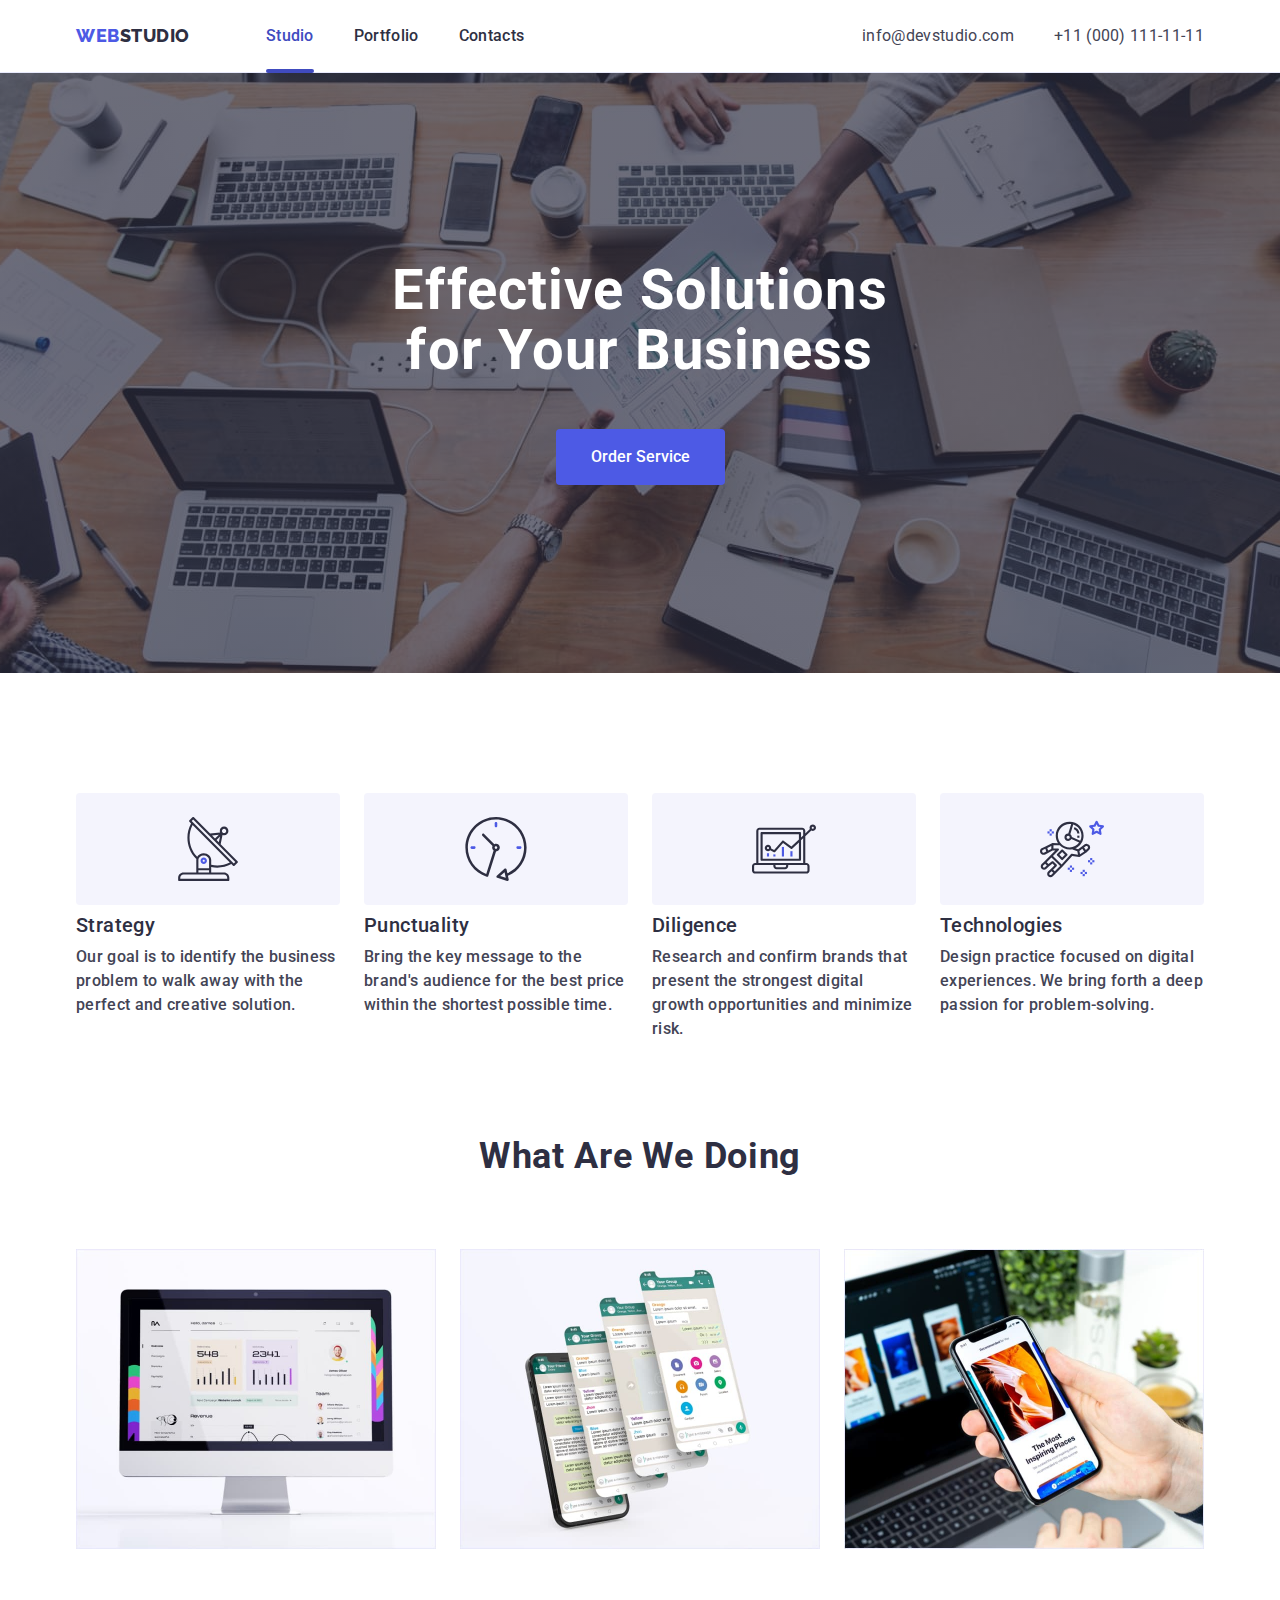
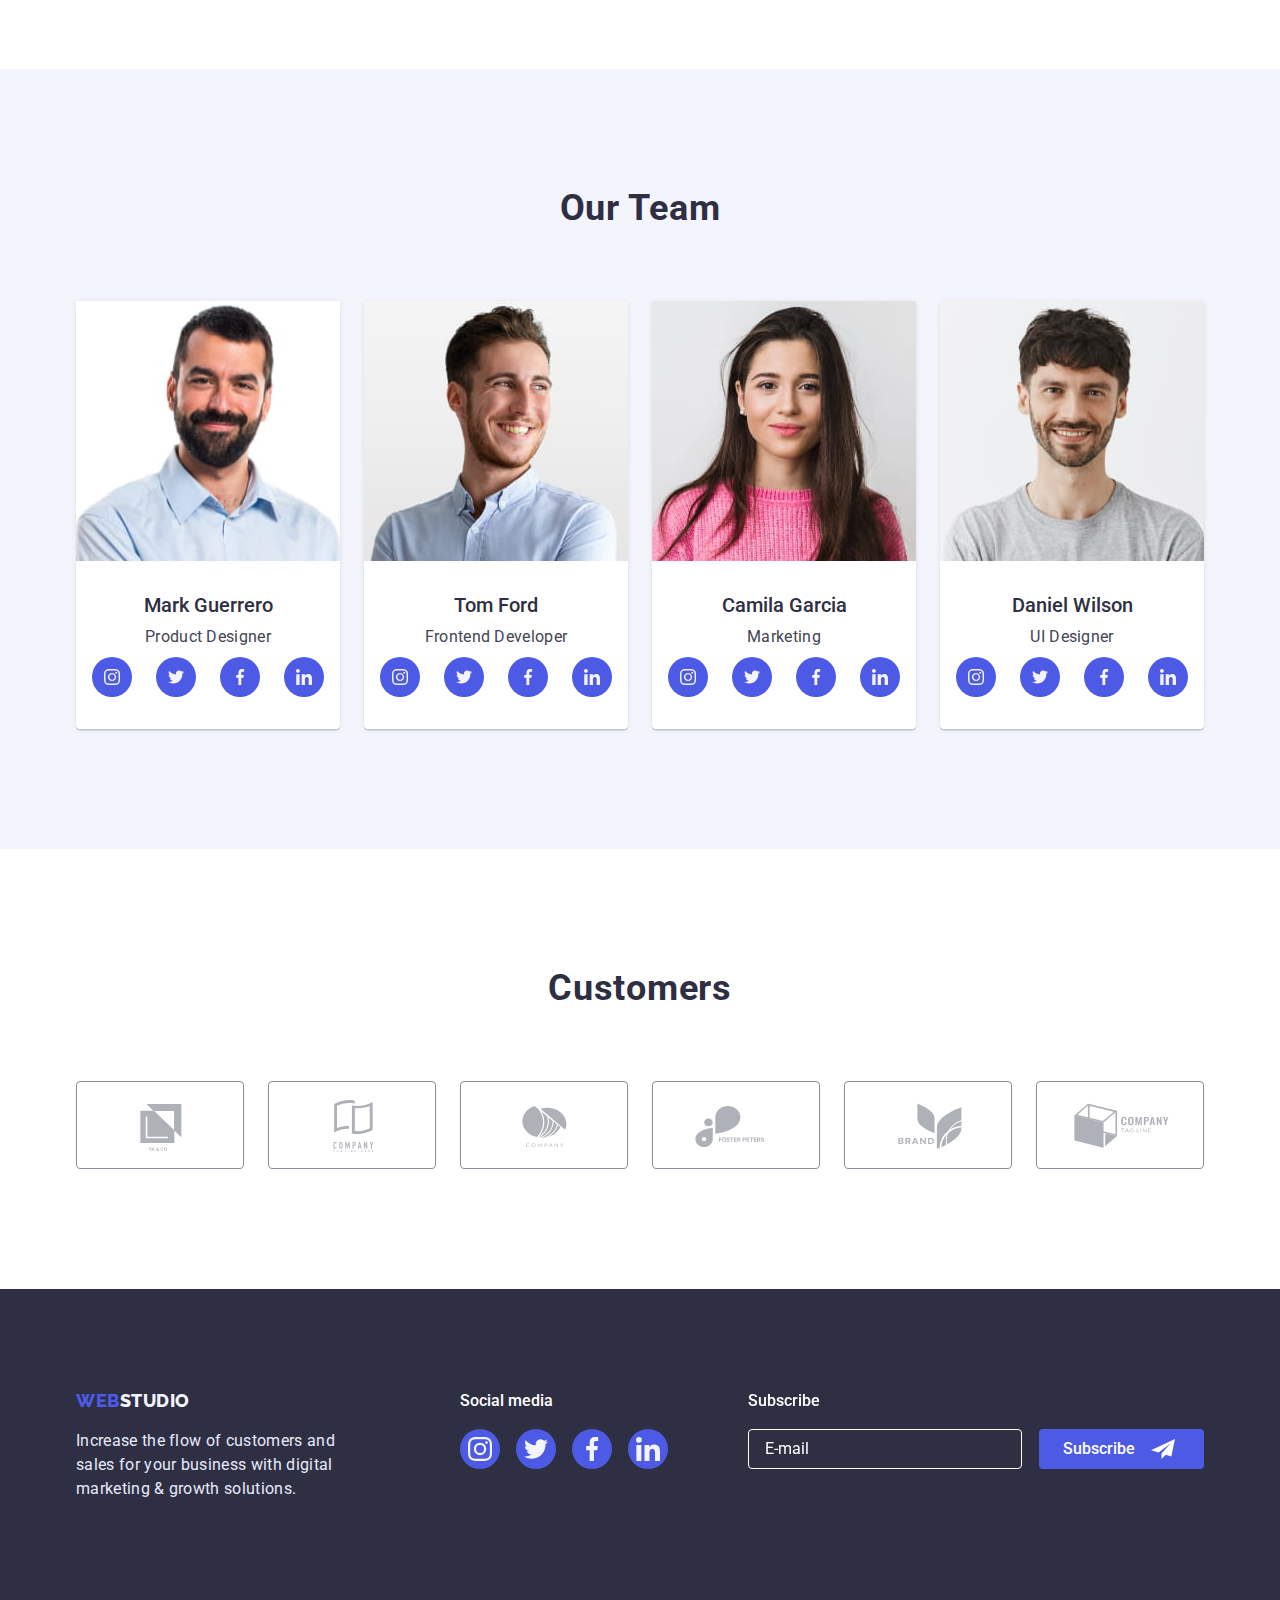
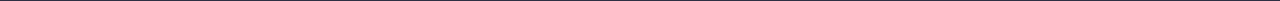
==== index.html @ 3ae05f01 "update css" ====
<!DOCTYPE html>
<html lang="en">

<head>
  <meta charset="UTF-8" />
  <meta http-equiv="X-UA-Compatible" content="IE=edge" />
  <meta name="viewport" content="width=device-width, initial-scale=1.0" />
  <link rel="preconnect" href="https://fonts.googleapis.com" />
  <link rel="preconnect" href="https://fonts.gstatic.com" crossorigin />
  <link href="https://fonts.googleapis.com/css2?family=Raleway:wght@800&family=Roboto:wght@400;500;700&display=swap"
    rel="stylesheet" />
  <link rel="stylesheet" href="https://cdn.jsdelivr.net/npm/modern-normalize@1.1.0/modern-normalize.css" />
  <link rel="stylesheet" href="./css/styles.css" />
  <link rel="stylesheet" href="./css/mobile.css" />
  <link rel="stylesheet" href="./css/./tablet.css" />
  <link rel="stylesheet" href="./css/desctop.css" />
  
  
  <title>WebStudio</title>
</head>

<body>
  <!--HEADER-->
  <header class="header">
    <div class="container header-container">
      <nav class="site-nav">
        <a href="./index.html" class="logo"><span class="logo-firstcolor">Web</span>Studio</a>

        <ul class="nav-list list nav-tablet">
          <li class="nav-item header-item">
            <a class="menu-link link link-studio" href="./index.html"
              >Studio</a
            >
          </li>
          <li class="nav-item header-item">
            <a class="menu-link link page" href="./portfolio.html"
              >Portfolio</a
            >
          </li>
          <li class="nav-item header-item">
            <a class="menu-link link" href="">Contacts</a>
          </li>
        </ul>

        <button data-mobile-menu-open type="button" class="menu-open-btn">
          <svg width="32px" height="22px">
            <use href="./images/icons.svg#icon-menu-hamburger"></use>
          </svg>
        </button>
      </nav>
      <address class="site-address">
        <ul class="address-list list">
          <li class="header-item address-item">
            <a class="adress-link" href="mailto:info@devstudio.com"
              >info@devstudio.com</a
            >
          </li>
          <li class="header-item address-item">
            <a class="adress-link" href="tel:+110001111111"
              >+11 (000) 111-11-11</a
            >
          </li>
        </ul>
      </address>
        <div class=" backdrop is-hidden" data-mobile-menu>
          <div class="mobile-menu">
            <button data-mobile-menu-close type="button" class="menu-close-btn">
              <svg class="modal-close-btn" width="8" height="8">
                <use href="./images/icons.svg#icon-close-black"></use>
              </svg>
            </button>
  
            <nav>
              <ul class="nav-list list">
                <li class="nav-item header-item">
                  <a class="menu-link link-studio" href="./index.html">Studio</a>
                </li>
                <li class="nav-item header-item">
                  <a class="menu-link page" href="./portfolio.html">Portfolio</a>
                </li>
                <li class="nav-item header-item">
                  <a class="menu-link link-contacts" href="">Contacts</a>
                </li>
              </ul>
            </nav>
            <div>
              <ul class="address-list list">
                <li class="header-item phone-item">
                  <a class="adress-link menu-phone" href="tel:+110001111111">+11 (000) 111-11-11</a>
                </li>
                <li class="header-item email-item">
                  <a class="adress-link menu-email" href="mailto:info@devstudio.com">info@devstudio.com</a>
                </li>
              </ul>
  
              <ul class="social-list-menu list">
                <li class="social-item item">
                  <a href="#" class="social-list-item-link-menu">
                    <svg class="social-list-icon" width="24" height="24">
                      <use href="./images/sprite.svg#icon-instagram"></use>
                    </svg>
                  </a>
                </li>
  
                <li class="social-item item">
                  <a href="#" class="social-list-item-link-menu">
                    <svg class="social-list-icon" width="24" height="24">
                      <use href="./images/sprite.svg#icon-twitter"></use>
                    </svg>
                  </a>
                </li>
  
                <li class="social-item item">
                  <a href="#" class="social-list-item-link-menu">
                    <svg class="social-list-icon" width="24" height="24">
                      <use href="./images/sprite.svg#icon-facebook"></use>
                    </svg>
                  </a>
                </li>
  
                <li class="social-item item">
                  <a href="#" class="social-list-item-link-menu">
                    <svg class="social-list-icon" width="24" height="24">
                      <use href="./images/sprite.svg#icon-linkedin"></use>
                    </svg>
                  </a>
                </li>
              </ul>
          </div>
          
          </div>


        </div>
      </div>
    </div>
  </header>
  <!--HEADER-->

  <!--HERO-->
  <main>
    <section class="hero">
      <div class="container">
        <h1 class="hero-primary-heading">
          Effective Solutions for Your Business
        </h1>
        <button data-modal-open type="button" class="btn">
          Order Service
        </button>
      </div>
    </section>

    <section class="features">
      <div class="container">
        <h2 class="visually-hidden">Features</h2>
        <ul class="features-list list">
          <li class="hero-item features-item icon-antenna">
            <h3 class="features-heading">Strategy</h3>
            <p class="features-text">
              Our goal is to identify the business problem to walk away with
              the perfect and creative solution.
            </p>
          </li>
          <li class="hero-item features-item icon-clock">
            <h3 class="features-heading">Punctuality</h3>
            <p class="features-text">
              Bring the key message to the brand's audience for the best price
              within the shortest possible time.
            </p>
          </li>
          <li class="hero-item features-item icon-diagram">
            <h3 class="features-heading">Diligence</h3>
            <p class="features-text">
              Research and confirm brands that present the strongest digital
              growth opportunities and minimize risk.
            </p>
          </li>
          <li class="hero-item features-item icon-astronaut">
            <h3 class="features-heading">Technologies</h3>
            <p class="features-text">
              Design practice focused on digital experiences. We bring forth a
              deep passion for problem-solving.
            </p>
          </li>
        </ul>
      </div>
    </section>

    <section class="doing">
      <div class="container">
        <h2 class="hero-secondary-heading">What are we doing</h2>
        <ul class="doing-pictures list">

          <li class="hero-item">
            <img srcset="./images/ 360w, ./images/Monitor@2x-720w.jpg 720w" 
            sizes="(min-width:1200px) 720w, 100vw"
            src="./images/monitor-with-graphs.jpg" alt="picture with site on monitor"/>
          </li>

          <li class="hero-item">
            <img srcset="./images/phones.jpg 360w, ./images/phones@2x-720w.jpg 720w" 
            src="./images/phones.jpg" alt="mobile applications"
            sizes="(min-width:1200px) 720w, 100vw"/>
            
          </li>

          <li class="hero-item">
            <img srcset="./images/phone-on-hands.jpg 360w, ./images/phone-on-hands@2x-720w.jpg 720w"
            src="./images/phone-on-hands.jpg" alt="multidevice applications"
            sizes="(min-width:1200px) 720w, 100vw"/>
          </li>

        </ul>
      </div>
    </section>

    <section class="section-team">
      <div class="container">
        <h2 class="hero-secondary-heading">Our Team</h2>
        <ul class="team-list list">
          <li class="hero-item team-item">

            <picture>
              <source 
              srcset="./images/Mark-Guerrero.jpg 1x, ./images/Mark@2x.jpg 2x"
              media="(max-width: 767px)">

              <source 
              srcset="./images/Mark-Guerrero.jpg 1x, ./images/Mark@2x.jpg 2x"
              media="(max-width: 1199px)">

              <source 
              srcset="./images/Mark-Guerrero.jpg 1x, ./images/Mark@2x.jpg 2x"
              media="(min-width: 1200px)">

              <img src="./images/Mark-Guerrero.jpg" alt="photo of product Designer Mark-Guerrero"/>

            </picture>
            
            <div class="team">
              <h3 class="hero-item-heading">Mark Guerrero</h3>
              <p class="hero-item-content">Product Designer</p>
              <ul class="team-social-list list">
                <li class="team-social-item item">
                  <a href="" class="team-social-link link">
                    <svg class="team-social-icon" width="16px" height="16px">
                      <use href="./images/sprite.svg#icon-instagram"></use>
                    </svg>
                  </a>
                </li>
                <li class="team-social-item item">
                  <a href="" class="team-social-link link">
                    <svg class="team-social-icon" width="16px" height="16px">
                      <use href="./images/sprite.svg#icon-twitter"></use>
                    </svg>
                  </a>
                </li>
                <li class="team-social-item item">
                  <a href="" class="team-social-link link">
                    <svg class="team-social-icon" width="16px" height="16px">
                      <use href="./images/sprite.svg#icon-facebook"></use>
                    </svg>
                  </a>
                </li>
                <li class="team-social-item item">
                  <a href="" class="team-social-link link">
                    <svg class="team-social-icon" width="16px" height="16px">
                      <use href="./images/sprite.svg#icon-linkedin"></use>
                    </svg>
                  </a>
                </li>
              </ul>
            </div>
          </li>
          <li class="hero-item team-item">

            <picture>
              <source
              srcset="./images/Tom-Ford.jpg 1x, ./images/Tom@2x.jpg 2x" 
              media="(max-width: 767px)">

              <source
              srcset="./images/Tom-Ford.jpg 1x, ./images/Tom@2x.jpg 2x" 
              media="(max-width: 1199px)">

              <source
              srcset="./images/Tom-Ford.jpg 1x, ./images/Tom@2x.jpg 2x" 
              media="(min-width: 1200px)">

              <img src="./images/Tom-Ford.jpg" alt="photo of frontend developer Tom Ford"/>
            </picture>


            <div class="team">
              <h3 class="hero-item-heading">Tom Ford</h3>
              <p class="hero-item-content">Frontend Developer</p>
              <ul class="team-social-list list">
                <li class="team-social-item item">
                  <a href="" class="team-social-link link">
                    <svg class="team-social-icon" width="16px" height="16px">
                      <use href="./images/sprite.svg#icon-instagram"></use>
                    </svg>
                  </a>
                </li>
                <li class="team-social-item item">
                  <a href="" class="team-social-link link">
                    <svg class="team-social-icon" width="16px" height="16px">
                      <use href="./images/sprite.svg#icon-twitter"></use>
                    </svg>
                  </a>
                </li>
                <li class="team-social-item item">
                  <a href="" class="team-social-link link">
                    <svg class="team-social-icon" width="16px" height="16px">
                      <use href="./images/sprite.svg#icon-facebook"></use>
                    </svg>
                  </a>
                </li>
                <li class="team-social-item item">
                  <a href="" class="team-social-link link">
                    <svg class="team-social-icon" width="16px" height="16px">
                      <use href="./images/sprite.svg#icon-linkedin"></use>
                    </svg>
                  </a>
                </li>
              </ul>
            </div>
          </li>
          <li class="hero-item team-item">
            <picture>
              <source 
              srcset="./images/Camila-Garcia.jpg 1x, ./images/Camila@2x.jpg 2x"
              media="(max-width: 767px)">

              <source 
              srcset="./images/Camila-Garcia.jpg 1x, ./images/Camila@2x.jpg 2x"
              media="(max-width: 1199px)">

              <source 
              srcset="./images/Camila-Garcia.jpg 1x, ./images/Camila@2x.jpg 2x"
              media="(min-width: 1200px)">

              <img src="./images/Camila-Garcia.jpg" alt="photo of merketologist Camila Garcia"/>
            </picture>
            
            <div class="team">
              <h3 class="hero-item-heading">Camila Garcia</h3>
              <p class="hero-item-content">Marketing</p>
              <ul class="team-social-list list">
                <li class="team-social-item item">
                  <a href="" class="team-social-link link">
                    <svg class="team-social-icon" width="16px" height="16px">
                      <use href="./images/sprite.svg#icon-instagram"></use>
                    </svg>
                  </a>
                </li>
                <li class="team-social-item item">
                  <a href="" class="team-social-link link">
                    <svg class="team-social-icon" width="16px" height="16px">
                      <use href="./images/sprite.svg#icon-twitter"></use>
                    </svg>
                  </a>
                </li>
                <li class="team-social-item item">
                  <a href="" class="team-social-link link">
                    <svg class="team-social-icon" width="16px" height="16px">
                      <use href="./images/sprite.svg#icon-facebook"></use>
                    </svg>
                  </a>
                </li>
                <li class="team-social-item item">
                  <a href="" class="team-social-link link">
                    <svg class="team-social-icon" width="16px" height="16px">
                      <use href="./images/sprite.svg#icon-linkedin"></use>
                    </svg>
                  </a>
                </li>
              </ul>
            </div>
          </li>
          <li class="hero-item team-item">
            <picture>
              <source
              srcset="./images/Daniel-Wilson.jpg 1x, ./images/Daniel@2x.jpg 2x"
              media="(max-width: 767px)">

              <source
              srcset="./images/Daniel-Wilson.jpg 1x, ./images/Daniel@2x.jpg 2x"
              media="(max-width: 1199px)">

              <source
              srcset="./images/Daniel-Wilson.jpg 1x, ./images/Daniel@2x.jpg 2x"
              media="(min-width: 1200px)">

              <img src="./images/Daniel-Wilson.jpg" alt="photo of UI designer"/>
            </picture>
            
            <div class="team">
              <h3 class="hero-item-heading">Daniel Wilson</h3>
              <p class="hero-item-content">UI Designer</p>
              <ul class="team-social-list list">
                <li class="team-social-item item">
                  <a href="" class="team-social-link link">
                    <svg class="team-social-icon" width="16px" height="16px">
                      <use href="./images/sprite.svg#icon-instagram"></use>
                    </svg>
                  </a>
                </li>
                <li class="team-social-item item">
                  <a href="" class="team-social-link link">
                    <svg class="team-social-icon" width="16px" height="16px">
                      <use href="./images/sprite.svg#icon-twitter"></use>
                    </svg>
                  </a>
                </li>
                <li class="team-social-item item">
                  <a href="" class="team-social-link link">
                    <svg class="team-social-icon" width="16px" height="16px">
                      <use href="./images/sprite.svg#icon-facebook"></use>
                    </svg>
                  </a>
                </li>
                <li class="team-social-item item">
                  <a href="" class="team-social-link link">
                    <svg class="team-social-icon" width="16px" height="16px">
                      <use href="./images/sprite.svg#icon-linkedin"></use>
                    </svg>
                  </a>
                </li>
              </ul>
            </div>
          </li>
        </ul>
      </div>
    </section>
  </main>

  <section class="customers">
    <div class="container">
      <h2 class="hero-secondary-heading customers-heading">Customers</h2>
      <ul class="customers-list list">
        <li class="company-logo company-logo-item">
          <a href="#" class="company-logo-link item-link-company-one">
            <svg class="logo-icon" width="104px" height="56px">
              <use href="./images/sprite.svg#icon-Logo-one"></use>
            </svg>
          </a>
        </li>

        <li class="company-logo company-logo-item">
          <a href="#" class="company-logo-link item-link-company-two">
            <svg class="logo-icon" width="104px" height="56px">
              <use href="./images/sprite.svg#icon-Logo-two"></use>
            </svg>
          </a>
        </li>

        <li class="company-logo company-logo-item">
          <a href="#" class="company-logo-link item-link-company-three">
            <svg class="logo-icon" width="104px" height="56px">
              <use href="./images/sprite.svg#icon-Logo-three"></use>
            </svg>
          </a>
        </li>

        <li class="company-logo company-logo-item">
          <a href="#" class="company-logo-link item-link-company-four">
            <svg class="logo-icon" width="104px" height="56px">
              <use href="./images/sprite.svg#icon-Logo-four"></use>
            </svg>
          </a>
        </li>

        <li class="company-logo company-logo-item">
          <a href="#" class="company-logo-link item-link-company-five">
            <svg class="logo-icon" width="104px" height="56px">
              <use href="./images/sprite.svg#icon-Logo-five"></use>
            </svg>
          </a>
        </li>

        <li class="company-logo company-logo-item">
          <a href="#" class="company-logo-link item-link-company-six">
            <svg class="logo-icon" width="104px" height="56px">
              <use href="./images/sprite.svg#icon-Logo-six"></use>
            </svg>
          </a>
        </li>
      </ul>
    </div>
  </section>
  <!--HERO-->

  <!--FOOER-->
  <footer class="footer">
    
      <div class="container">
        <div class="footer-blocks">
          <div class="block-logo desctop">
            <a href="./index.html" class="logo-footer"><span class="logo-firstcolor">Web</span>Studio</a>
            <p class="footer-text">
              Increase the flow of customers and sales for your business with
              digital marketing & growth solutions.
            </p>
          </div>
    
          <div class="block-social desctop">
            <h3 class="social-media-heading">Social media</h3>
            <ul class="social-list list">
              <li class="social-item item">
                <a href="#" class="social-list-item-link item-link-instagram">
                  <svg class="social-list-icon" width="24" height="24">
                    <use href="./images/sprite.svg#icon-instagram"></use>
                  </svg>
                </a>
              </li>
    
              <li class="social-item item">
                <a href="#" class="social-list-item-link item-link-twitter">
                  <svg class="social-list-icon" width="24" height="24">
                    <use href="./images/sprite.svg#icon-twitter"></use>
                  </svg>
                </a>
              </li>
    
              <li class="social-item item">
                <a href="#" class="social-list-item-link item-link-facebook">
                  <svg class="social-list-icon" width="24" height="24">
                    <use href="./images/sprite.svg#icon-facebook"></use>
                  </svg>
                </a>
              </li>
    
              <li class="social-item item">
                <a href="#" class="social-list-item-link item-link-linkedin">
                  <svg class="social-list-icon" width="24" height="24">
                    <use href="./images/sprite.svg#icon-linkedin"></use>
                  </svg>
                </a>
              </li>
            </ul>
          </div>
          <form class="block-subscribe-form desctop">
            <div class="form-field-ftr">
              <label for="mail" class="form-label-ftr">Subscribe</label>
              <input type="email" name="mail" id="mail" placeholder="E-mail" />
            </div>
            <button type="submit" class="btn-subscribe">Subscribe</button>
          </form>
        </div>
      

        <div class="tablet">

          <div class="footer-blocks">
              <div class="block-logo">
              <a href="./index.html" class="logo-footer"><span class="logo-firstcolor">Web</span>Studio</a>
              <p class="footer-text">
                Increase the flow of customers and sales for your business with
                digital marketing & growth solutions.
              </p>
            </div>
              <div class="block-social">
              <h3 class="social-media-heading">Social media</h3>
              <ul class="social-list list">
                <li class="social-item item">
                  <a href="#" class="social-list-item-link item-link-instagram">
                    <svg class="social-list-icon" width="24" height="24">
                      <use href="./images/sprite.svg#icon-instagram"></use>
                    </svg>
                  </a>
                </li>
      
                <li class="social-item item">
                  <a href="#" class="social-list-item-link item-link-twitter">
                    <svg class="social-list-icon" width="24" height="24">
                      <use href="./images/sprite.svg#icon-twitter"></use>
                    </svg>
                  </a>
                </li>
      
                <li class="social-item item">
                  <a href="#" class="social-list-item-link item-link-facebook">
                    <svg class="social-list-icon" width="24" height="24">
                      <use href="./images/sprite.svg#icon-facebook"></use>
                    </svg>
                  </a>
                </li>
      
                <li class="social-item item">
                  <a href="#" class="social-list-item-link item-link-linkedin">
                    <svg class="social-list-icon" width="24" height="24">
                      <use href="./images/sprite.svg#icon-linkedin"></use>
                    </svg>
                  </a>
                </li>
              </ul>
            </div>
          </div>

          <form class="form-tablet">
            <div class="form-field-ftr">
              <label for="mail" class="form-label-ftr">Subscribe</label>
              <input class="input-ftr" type="email" name="mail" id="mail" placeholder="E-mail" />
            </div>
            <button type="submit" class="btn-subscribe">Subscribe</button>
          </form>

        </div>
        
      </div>
      

      

  </footer>
  <!--FOOTER-->

  <div class="backdrop is-hidden" data-modal>

    <form class="form">
      <div class="modal">
        <button data-modal-close type="button" class="close-btn">
          <svg class="modal-close-btn" width="8" height="8">
            <use href="./images/icons.svg#icon-close-black"></use>
          </svg>
        </button>
        <h3 class="modal-heading">
          Leave your contacts and we will call you back
        </h3>

        <div class="form-field-modal name">
          <label for="name">Name</label>
          <svg class="icon" width="18" height="24">
            <use href="./images/icons.svg#icon-person-black"></use>
          </svg>
          <input type="text" name="user-name" id="name" />
        </div>

        <div class="form-field-modal phone">
          <label for="tel">Phone</label>
          <svg class="icon" width="18" height="24">
            <use href="./images/icons.svg#icon-phone-black"></use>
          </svg>
          <input type="tel" name="tel" id="tel" />
        </div>

        <div class="form-field-modal">
          <label for="email">Email</label>
          <svg class="icon" width="18" height="24">
            <use href="./images/icons.svg#icon-email-black"></use>
          </svg>
          <input type="email" name="mail" id="email" />
        </div>

        <div class="form-field-modal">
          <label for="comment">Comment</label>
          <textarea name="comment" id="comment" placeholder="Text input"></textarea>
        </div>

        <div class="policy-block">
          <input class="checkbox" type="checkbox" name="policy" id="policy" />
          <label class="policy-text" for="policy">I accept the terms and conditions of the <a class="policy-link"
              href="">Privacy Policy</label>
        </div>
        <button class="btn-modal" type="submit">Send</button>

    </form>
  </div>
  </div>

  <script src="./js/modal.js"></script>
  <script src="./js/mobile-menu.js"></script>

</body>

</html>
---- css/styles.css ----
@media screen and (min-width: 0) {
  :root {
    --site-primary: #2E2F42;
    --body-text: #434455;
    --btn-primary: #4D5AE5;
    --btn-hover-active: #404BBF;
    --btn-border: #E7E9FC;
    --WHITE: #FFFFFF;
    --btn-back: #F4F4FD;
    --basic-margin: 24px;
    --icon-background: #AFB1B8;
    --icon-hover-green: #31D0AA;
    --modal-bcgd: #FCFCFC;
    --modal-labels: #8E8F99;
    --basic-transition: 250ms cubic-bezier(0.4, 0, 0.2, 1);
    --box-shadow: 0px 1px 6px rgba(46, 47, 66, 0.08), 0px 1px 1px rgba(46, 47, 66, 0.16), 0px 2px 1px rgba(46, 47, 66, 0.08);
  }

  img {
    display: block;
    max-width: 100%;
    height: auto;
  }

  body {
    font-family: "Roboto";
    font-style: normal;
    font-weight: 400;
    background-color: #FFFFFF;
    color: var(--body-text);
  }

  ul,
  li,
  h1,
  h2,
  h3,
  p {
    margin: 0;
    padding: 0;
  }

  ol,
  ul,
  li {
    list-style: none;
  }

  a {
    text-decoration: none;
  }

  .container {
    width: 100%;
    padding-left: 15px;
    padding-right: 15px;
    margin-left: auto;
    margin-right: auto;
  }



  .header {
    position: relative;
    width: auto;
    border-bottom: 1px solid var(--btn-border);
  }

  .logo {
    text-decoration: none;
    font-family: 'Raleway';
    font-style: normal;
    font-weight: 800;
    font-size: 18px;
    line-height: 1.33;
    letter-spacing: 0.03em;
    text-transform: uppercase;
    color: var(--site-primary);
  }

  .logo-firstcolor {
    font-family: 'Raleway';
    font-style: normal;
    font-weight: 800;
    font-size: 18px;
    line-height: 1.33;
    letter-spacing: 0.03em;
    text-transform: uppercase;
    color: var(--btn-primary);
  }

  .menu-link {
    font-weight: 500;
    font-size: 16px;
    line-height: 1.5;
    letter-spacing: 0.02em;
    color: var(--site-primary);
  }

  .hero {
    background-color: var(--site-primary);
    padding-top: 112px;
    padding-bottom: 112px;
    margin: 0 auto;
    background-image: linear-gradient(rgba(46, 47, 66, 0.7), rgba(46, 47, 66, 0.7)), url(../images/people-office.jpg);
    background-repeat: no-repeat;
    background-position: center;
    background-size: cover;
    max-width: 1440px;
  }

  
  .hero-primary-heading {
    align-items: center;
    font-weight: 700;
    text-align: center;
    letter-spacing: 0.02em;
    color: var(--WHITE);
    margin-right: auto;
    margin-left: auto;
  }

  .btn {
    display: block;
    background: var(--btn-primary);
    border-radius: 4px;
    border: var(--btn-primary);
    font-family: 'Roboto';
    font-weight: 500;
    font-size: 16px;
    line-height: 1.5px;
    color: var(--WHITE);
    cursor: pointer;
    width: 169px;
    height: 56px;
    margin: 0 auto;
    text-decoration: none;
    transition: background-color var(--basic-transition);
  }

  .visually-hidden {
    position: absolute;
    width: 1px;
    height: 1px;
    margin: -1px;
    border: 0;
    padding: 0;
    white-space: nowrap;
    clip-path: inset(100%);
    clip: rect(0, 0, 0, 0);
    overflow: hidden;
  }


  .features-heading {
    font-weight: 700;
    font-size: 36px;
    line-height: 1.11;
    text-align: center;
    letter-spacing: 0.02em;
    text-transform: capitalize;
    color: var(--site-primary);
  }

  .features-text {
    font-weight: 500;
    font-size: 16px;
    line-height: 1.5;
    letter-spacing: 0.02em;
    color: var(--body-text);
    text-align: left;
    margin-top: 8px;
  }

  .section-team {
    background: var(--btn-back);
    padding-top: 96px;
    padding-bottom: 96px;
  }


  .hero-secondary-heading {
    font-weight: 700;
    font-size: 36px;
    line-height: 1.11;
    text-align: center;
    letter-spacing: 0.02em;
    text-transform: capitalize;
    color: var(--site-primary);
    
}

.team-social-list {
  display: flex;
  justify-content: center;
  gap: var(--basic-margin);
}

.team-item {
  border-bottom-left-radius: 4px;
  border-bottom-right-radius: 4px;
  background-color: var(--WHITE);
  box-shadow: var(--box-shadow);
}

.hero-item-heading {
  font-weight: 500;
  font-size: 20px;
  line-height: 1.2;
  color: var(--site-primary);
  text-align: center;
  margin-bottom: 8px;
}

.team {
  margin-top: 32px;
  padding-bottom: 32px;
}

.team-social-item {
  width: 40px;
  height: 40px;
}

.team-social-list {
  gap: var(--basic-margin);
}

.hero-item-content {
  font-size: 16px;
  line-height: 1.5;
  color: var(--body-text);
  text-align: center;
  letter-spacing: 0.02em;
  margin-bottom: 8px;
}

.team-social-link {
  display: flex;
  justify-content: center;
  align-items: center;
  width: 100%;
  height: 100%;
  border-radius: 50%;
  background-color: var(--btn-primary);
  transition: background-color var(--basic-transition);
}

.customers {
  padding-top: 96px;
  padding-bottom: 96px;
}

.company-logo-link {
  display: flex;
  justify-content: center;
  align-items: center;
  width: 168px;
  height: 88px;
  border: solid 1px #8E8F99;
  border-radius: 4px;
  transition: var(--basic-transition);
}

.logo-icon {
  fill: var(--icon-background);
}

.company-logo-link:hover,
.company-logo-link:focus {
    border-color: var(--btn-hover-active);
    outline: none;
}

.company-logo-link:hover .logo-icon,
.company-logo-link:focus .logo-icon {
   fill: var(--btn-hover-active);
}

.footer {
  background-color: var(--site-primary);
}

.logo-footer {
  
  color: var(--btn-back);
  font-family: 'Raleway';
  font-style: normal;
  font-weight: 800;
  font-size: 18px;
  line-height: 21px;
  letter-spacing: 0.03em;
  text-transform: uppercase;
  
}


.footer-text {
  width: 264px;
  font-size: 16px;
  line-height: 1.5;
  letter-spacing: 0.02em;
  color: var(--btn-border);
  margin-top: 16px;
  margin-left: auto;
  margin-right: auto;
}

.social-item {
  width: 40px;
  height: 40px;
}

.social-list {
  display: flex;
  justify-content: center;
  gap: 16px;
}

.social-list-item-link {
  display: flex;
  justify-content: center;
  align-items: center;
  width: 100%;
  height: 100%;
  border-radius: 50%;
  background-color: var(--btn-primary);
  transition: background-color var(--basic-transition);
}

.form-field-ftr label {
  margin-bottom: 16px;
  font-weight: 500;
  font-size: 16px;
  line-height: 1.5;
  color: var(--WHITE);
}

.block-subscribe-form {
  height: 80px;
  width: 100%;
}

.form-field-ftr input {
  
  height: 40px;
  background-color: var(--site-primary);
  border: 1px solid var(--WHITE);
  border-radius: 4px;
  padding-top: 8px;
  padding-bottom: 8px;
  margin: 0;
  color: var(--WHITE);
}

.btn-subscribe {
  display: flex;
  width: 165px;
  height: 40px;
  margin-top: 16px;
  margin-left: auto;
  margin-right: auto;
  gap: 16px;
  padding-left: 24px;
  align-items: center;
  background: var(--btn-primary);
  border: var(--btn-primary);
  border-radius: 4px;
  font-weight: 500;
  color: var(--WHITE);
  transition: background-color var(--basic-transition);
}
}
---- css/mobile.css ----
@media screen and (min-width: 0) and (max-width: 767px) {

    .site-nav {
        display: flex;
        justify-content: space-between;
        align-items: center;
        height: 70px;
    }

    .nav-tablet,
    .site-address,
    .tablet,
    .doing {
        display: none;
    }

    .tablet-menu {
        display: none;
    }

    .menu-open-btn {
        border: none;
        background-color: transparent;
    }

    .is-hidden {
        opacity: 0;
        pointer-events: none;
    }

    .mobile-menu {
        position: fixed;
        top: 0;
        right: 0;
        left: 0;
        overflow-y: hidden;
        display: flex;
        flex-direction: column;
        justify-content: space-between;
        padding: 24px 24px 40px 40px;
        width: 100%;
        height: 100vh;
        background-color: var(--WHITE);
        transition: opacity 250ms;
    }

    .nav-list {
        margin-top: 56px;
    }

    .nav-item:not(:last-child) {
        margin-bottom: 40px;
    }

    .menu-link {
        font-weight: 700;
        font-size: 36px;
        line-height: 1.11;
        text-transform: capitalize;
    }

    .menu-link:active {
        color: var(--btn-hover-active);
    }

    .menu-phone {
        font-weight: 700;
        font-size: 26px;
        line-height: 1.11;
        letter-spacing: 0.02em;
        text-transform: capitalize;
        color: var(--site-primary);
    }

    .menu-phone:active {
        color: var(--btn-hover-active);
    }

    .phone-item {
        margin-bottom: 40px;
    }

    .email-item {
        margin-bottom: 48px;
    }

    .menu-email {
        font-weight: 500;
        font-size: 20px;
        line-height: 1.2;
        letter-spacing: 0.02em;
        color: var(--body-text);
    }

    .menu-email:active {
        color: var(--btn-hover-active);
    }

    .social-list-menu {
        display: flex;
        gap: 36px;
        
    }

    .social-list-item-link-menu {
        display: flex;
        justify-content: center;
        align-items: center;
        width: auto;
        height: 100%;
        border-radius: 50%;
        background-color: var(--btn-primary);
    }

    .social-list-item-link-menu:active {
        background-color: var(--icon-hover-green);
    }

    .menu-close-btn {
        position: absolute;
        top: var(--basic-margin);
        right: var(--basic-margin);
        display: flex;
        justify-content: center;
        align-items: center;
        width: 24px;
        height: 24px;
        border-radius: 50px;
        border: 1px solid var(--btn-border);
        background-color: var(--WHITE);
        transition: background-color var(--basic-transition);
    }

    .menu-close-btn:active{
        background-color: var(--btn-hover-active);
        fill: var(--WHITE);
    }


    .hero-primary-heading {
        font-size: 36px;
        line-height: 1.11;
        text-transform: capitalize;
        max-width: 320px;
        height: 80px;
        margin-bottom: 72px;
    }

    .hero {
        background-image: linear-gradient(rgba(46, 47, 66, 0.7), rgba(46, 47, 66, 0.7)), url("../images/Dark-bg@1xmobile.jpg");
    }

    .features {
        padding: 96px 0;
    }

    .features-item:not(:last-child) {
        margin-bottom: 72px;
    }

    .team-item {
       margin: 72px auto 0 auto;
       width: 264px;
    }

    .team-social-link:hover,
    .team-social-link:active {
    background-color: var(--btn-hover-active);
    outline: none;
}

    .customers-list {
        width: auto;
        display: flex;
        justify-content: center;
        flex-wrap: wrap;
        gap: 16px;
    }

    .company-logo-item {
        margin-top: 72px;
    }

    .company-logo-link:focus .logo-icon {
        fill: var(--btn-hover-active);
    }

    .footer {
        display: flex;
        padding-top: 96px;
        padding-bottom: 96px;
        width: auto;
        height: 664px;
    }

   .footer-mobile {
    margin-left: auto;
    margin-right: auto;
   }

    .block-logo {
        text-align: center;
        }

    .block-social {
        margin: 72px auto;
    }

    .social-media-heading {
        font-family: 'Roboto';
        font-style: normal;
        font-weight: 500;
        font-size: 16px;
        line-height: 1.5;
        color: var(--WHITE);
        text-align: center;
        margin-bottom: 16px;
    }

    .social-list-item-link:active {
    background-color: var(--icon-hover-green);
    outline: none;
}

    .block-subscribe-form {
        margin: auto;
    }

    .form-field-ftr {
        display: flex;
        flex-direction: column;
    }

    .form-field-ftr label {
        text-align: center;
    }

    .btn-subscribe::after {
        content: "";
        width: 24px;
        height: 24px;
        background-image: url(../images/icon-send.svg);
        background-repeat: no-repeat;
        background-size: contain;
    }

    .btn-subscribe:hover {
        background: var(--btn-hover-active);
        outline: none;
    }
    
    .is-hidden {
        opacity: 0;
        pointer-events: none;
        transition: opacity 250ms;
    }

    .close-btn {
        position: absolute;
        top: var(--basic-margin);
        right: var(--basic-margin);
        display: flex;
        justify-content: center;
        align-items: center;
        width: 24px;
        height: 24px;
        border-radius: 50px;
        border: 1px solid rgba(0, 0, 0, 0.1);
        background-color: var(--btn-border);
        transition: background-color var(--basic-transition);
    }

    .close-btn:active{
        background-color: var(--btn-hover-active);
        fill: var(--WHITE);
    }

    .modal-heading {
        text-align: center;
        font-size: 16px;
        font-weight: 500;
        line-height: 1.5;
        margin-bottom: 16px;
        letter-spacing: 0.02em;
    }

    .form-field-modal:focus-within>.icon {
        fill: var(--btn-hover-active);
    }

    .backdrop {
        position: fixed;
        top: 0;
        left: 0;
        width: 100%;
        height: 100%;
        background-color: rgba(46, 47, 66, 0.4);
        transition: opacity var(--basic-transition);
    }

    .form-field-modal {
        display: flex;
        position: relative;
        flex-direction: column;
        margin-bottom: 8px;
    }

    .modal {
        position: absolute;
        top: 50%;
        left: 50%;
        transform: translate(-50%, -50%);
        width: 90vw;
        padding: 72px 24px 24px;
        background-color: var(--modal-bcgd);
        box-shadow: 0px 1px 1px rgba(0, 0, 0, 0.14), 0px 1px 3px rgba(0, 0, 0, 0.12), 0px 2px 1px rgba(0, 0, 0, 0.2);
        border-radius: 4px;
    }

    .form-field-modal input {
        border: 1px solid rgba(33, 33, 33, 0.2);
        border-radius: 4px;
        background-color: var(--modal-bcgd);
        height: 40px;
        margin: 0;
    }

    .form-field-modal textarea::placeholder {
        color: rgba(46, 47, 66, 0.4);
        font-size: 12px;
    }

    .form-field-modal label {
        margin-bottom: 4px;
        font-size: 12px;
        line-height: 1.17;
        color: var(--modal-labels);
    }

    textarea {
        resize: none;
        height: 120px;
        font-family: inherit;
        font-weight: inherit;
        font-size: 12px;
        line-height: 1.17;
        color: var(--site-primary);
        padding: 8px 16px;
        border: 1px solid rgba(33, 33, 33, 0.2);
        border-radius: 4px;
        background-color: var(--modal-bcgd);
        transition: outline-color var(--basic-transition);
    }

    input {
        padding-left: 16px;
        margin-left: auto;
        margin-right: auto;
        color: var(--site-primary);
        transition: outline-color var(--basic-transition);
    }

    input:focus {
        outline-color: var(--btn-primary);
    }

    textarea:focus {
        outline-color: var(--btn-hover-active);
    }

    .btn-modal {
        display: block;
        bottom: var(--basic-margin);
        background: var(--btn-primary);
        border-radius: 4px;
        border: var(--btn-primary);
        font-family: 'Roboto';
        font-weight: 500;
        font-size: 16px;
        line-height: 1.4px;
        letter-spacing: 0.04em;
        color: var(--WHITE);
        cursor: pointer;
        width: 169px;
        height: 56px;
        margin-left: auto;
        margin-right: auto;
        text-decoration: none;
        transition: background-color var(--basic-transition);
    }

    .btn-modal:hover,
    .btn-modal:focus {
        background: var(--btn-hover-active);
        box-shadow: 0px 4px 4px rgba(0, 0, 0, 0.15);
        outline: none;
    }

    .icon {
        position: absolute;
        fill: var(--site-primary);
        bottom: 8px;
        left: 16px;
    }

    .policy-block {
        position: relative;
        display: flex;
        margin-bottom: var(--basic-margin);
    }

    .policy-text {
        text-align: center;
        align-items: center;
        font-family: 'Roboto';
        font-style: normal;
        font-weight: 400;
        font-size: 12px;
        line-height: 1.17;
        letter-spacing: 0.04em;
        color: #8E8F99;
        margin-left: 24px;
    }

    .policy-link {
        line-height: 1.33;
        color: var(--btn-hover-active);
    }

    .policy-text::before {
        content: "";
        position: absolute;
        display: inline-block;
        width: 16px;
        height: 16px;
        background-color: #FCFCFC;
        border: var(--site-primary) 1px solid;
        border-radius: 2px;
        align-items: center;
        left: 0;
    }

    .checkbox:checked+.policy-text::before {
        background-color: var(--btn-hover-active);
        background-image: url(../images/vector-checkbox.svg);
        background-repeat: no-repeat;
        background-position: center;
        background-size: 10px 8px;
        border-color: var(--btn-hover-active);
    }

    .checkbox {
        -webkit-appearance: none;
        -moz-appearance: none;
        appearance: none;
        padding-left: 0;
    }
}

@media screen and (min-width: 480px) {
    .container {
        width: 480px;
    }
}

@media screen and (min-device-pixel-ratio:2),
      screen and (min-resolution: 192dpi),
      screen and (min-resolution: 2dppx) {
          .hero {
              background-image: linear-gradient(rgba(46, 47, 66, 0.7), rgba(46, 47, 66, 0.7)), url(../images/Dark-bg@2xmobile.jpg);
          }
      }
---- css/tablet.css ----
@media screen and (min-width:768px) and (max-width: 1199px)  {
    
   .container { width: 768px;
   }

    .menu-open-btn,
    .menu-close-btn {
        display: none;
    }

    .header-container,
    .site-nav,
    .site-address,
    .nav-tablet {
        display: flex;
        align-items: center;
        justify-content: space-between;
    }

    .nav-tablet {
        position: absolute;
        left: 50%;
        transform: translate(-50%);
    }

    .menu-link {
        display: block;
        padding-top: 24px;
        padding-bottom: 24px;
        transition: color var(--basic-transition)
    }

    .menu-link:hover{
        color: var(--btn-hover-active);
        outline-color: var(--btn-hover-active);
    }

    .nav-list .header-item+.header-item {
        margin-left: 40px;
    }

    .link-studio,
    .link-portfolio {
      color: var(--btn-hover-active);
  }

    .link-studio::after {
        content: "";
        position: absolute;
        display: block;
        width: 48px;
        height: 4px;
        background-color: var(--btn-hover-active);
        border-radius: 2px;
        bottom: -6px;
        color: var(--icon-hover-green);
    }

    .adress-link {
        text-decoration: none;
        font-style: normal;
        font-size: 12px;
        line-height: 1.17;
        letter-spacing: 0.04em;
        color: var(--body-text);
        transition: color var(--basic-transition);
    }

    .adress-link:hover {
        color: var(--btn-hover-active);
        outline-color: var(--btn-hover-active);
}

    .address-list {
        margin-top: 16px;
        margin-bottom: 16px;
    }

    .address-list .address-item+.address-item {
        margin-top: 12px;
    }

    .hero {
        padding-top: 112px;
        padding-bottom: 112px;
        height: 436px;
        background-image:linear-gradient(rgba(46, 47, 66, 0.7), rgba(46, 47, 66, 0.7)), url("../images/Dark-bg@x1tablet.jpg");
    }

    .hero-primary-heading {
        font-size: 56px;
        line-height: 1.07;
        width: 496px;
        margin-bottom: 36px;
    }

    

    .btn:hover {
    background: var(--btn-hover-active);
    outline: none; 
    }

    .btn {
        transition: background-color var(--basic-transition);
    }

    .features-list {
        display: flex;
        flex-wrap: wrap;
        padding-top: 96px;
        padding-bottom: 96px;
    }

    .features-item {
        flex-basis: calc((100% -15px) / 2);
    }

    .features-item:nth-child(n+3) {
        margin-top: 72px;
    }

    .features-heading {
        text-align: left;
    }

    .features-text {
        width: 356px;
    }

    .doing {
        display: none;
    }

    .team-list {
        display: flex;
        flex-wrap: wrap;
        margin-bottom: 0px;
        gap: 24px;
        justify-content: center;
    }

    .team-social-link:hover {
    background-color: var(--btn-hover-active);
    outline: none;
}

    .team-item {
        margin-top: 72px;
        
        
    }

    
    .customers-heading {
        margin: 0;
    }

    .customers-list {
        display: flex;
        flex-wrap: wrap;
        justify-content: center;
        
    }

    .company-logo-item {
        margin: 12px;
        margin-top: 72px;
    }


    .logo-icon {
        transition: fill var(--basic-transition);
    }

    .logo-icon {
        fill: var(--icon-background);
        transition: fill var(--basic-transition);
    }

    .footer {
        padding-top: 96px;
        padding-bottom: 96px;
        
        height: 456px;
    }

    .footer-blocks {
        padding:0;
        display: flex;
    }

   .desctop {
        display: none;
   }

   .tablet {
        margin-left: 93px;
   }

    .block-subscribe-form
    {
        display: none;
    }

    .logo-footer {
        text-decoration: none;
        color: var(--btn-back);
        font-family: 'Raleway';
        font-style: normal;
        font-weight: 800;
        font-size: 18px;
        line-height: 21px;
        letter-spacing: 0.03em;
        text-transform: uppercase;
      }

     
    .block-logo {
        margin-right: 24px;
        margin-left: 0;
    }

    .social-media-heading {
        font-family: 'Roboto';
        font-style: normal;
        font-weight: 500;
        font-size: 16px;
        line-height: 1.5;
        color: var(--WHITE);
        margin-bottom: 16px;
    }

    .social-list-item-link:hover,
    .social-list-item-link:active
    {
        background-color: var(--icon-hover-green);
        outline: none;
    }

    .form-tablet {
        display: flex;        
        margin-top: 72px;
        height: 80px;

    }

    .form-field-ftr {
        display: flex;
        flex-direction: column;
        margin-right: 24px;
    }

    .form-field-ftr label {
        text-align: left;
        width: 264px;
    }

    .form-field-ftr input::placeholder {
        color: grey;
        padding-left: 16px;
    }

    .btn-subscribe {
        display: flex;
        margin: 0;
        transform: translateY(100%);
        width: 165px;
        height: 40px;
        align-items: center;
        background: var(--btn-primary);
        border: var(--btn-primary);
        border-radius: 4px;
        font-weight: 500;
        color: var(--WHITE);
        transition: background-color var(--basic-transition);
        cursor: pointer;
    }

    .btn-subscribe::after {
        content: "";
        width: 24px;
        height: 24px;
        background-image: url(../images/icon-send.svg);
        background-repeat: no-repeat;
        background-size: contain;
    }

    .btn-subscribe:hover {
        background: var(--btn-hover-active);
        outline: none;
}

    .backdrop {
        position: fixed;
        top: 0;
        left: 0;
        width: 100%;
        height: 100%;
        background-color: rgba(46, 47, 66, 0.4);
        transition: opacity var(--basic-transition);
    }
    
    .backdrop.is-hidden {
        opacity: 0;
        pointer-events: none;
        transition: opacity var(--basic-transition);
    }
    
    .modal {
        position: relative;
        top: 96px;
        left:50%;
        transform: translateX(-50%);
        padding: 24px;
        width: 408px;
        height: 586px;
        background-color: var(--modal-bcgd);
        box-shadow: 0px 1px 1px rgba(0, 0, 0, 0.14), 0px 1px 3px rgba(0, 0, 0, 0.12), 0px 2px 1px rgba(0, 0, 0, 0.2);
        border-radius: 4px;
        transition: opacity var(--basic-transition);
    }
    
    .close-btn {
        position: absolute;
        top: var(--basic-margin);
        right: var(--basic-margin);
        display: flex;
        justify-content: center;
        align-items: center;
        width: 24px;
        height: 24px;
        border-radius: 50px;
        border: 1px solid rgba(0, 0, 0, 0.1);
        background-color: var(--btn-border);
        transition: background-color var(--basic-transition);
    }
    
    .close-btn:is(:hover, :focus) {
        background-color: var(--btn-hover-active);
        fill: var(--WHITE);
    }
    
    .modal-heading {
        text-align: center;
        font-size: 16px;
        font-weight: 500;
        line-height: 1.5;
        margin-top: 48px;
        margin-bottom: 16px;
        letter-spacing: 0.02em;
    }
    
    .form-field-modal:focus-within > .icon {
        fill: var(--btn-hover-active);
    }
    
    
    .form-field-modal {
        display: flex;
        position: relative;
        flex-direction: column;
        margin-bottom: 8px;
    }
    
    .form-field-modal input {
        border: 1px solid rgba(33, 33, 33, 0.2);
        border-radius: 4px;
        background-color:var(--modal-bcgd);
        height: 40px; 
    }
    
    .form-field-modal textarea::placeholder {
        color: rgba(46, 47, 66, 0.4);
        font-size: 12px;
        
    }
    
    .form-field-modal label {
        margin-bottom: 4px;
        font-size: 12px;
        line-height: 1.17;
        color: var(--modal-labels);
    }
    
    textarea {
        resize: none;
        height: 120px;
        font-family: inherit;
        font-weight: inherit;
        font-size: 12px;
        line-height: 1.17;
        color: var(--site-primary);
        padding: 8px 16px;
        border: 1px solid rgba(33, 33, 33, 0.2);
        border-radius: 4px;
        background-color: var(--modal-bcgd);
        transition: outline-color var(--basic-transition);
        
    }
    
    input {
        color: var(--site-primary);
        transition: outline-color var(--basic-transition);
    }
    
    input:focus {
        outline-color: var(--btn-primary);
    }
    
    textarea:focus {
        outline-color: var(--btn-hover-active);
    }
    
    .btn-modal {
        display: block;
        position: absolute;
        bottom: var(--basic-margin);
        left: 119px;
        background: var(--btn-primary);
        border-radius: 4px;
        border: var(--btn-primary);
        font-family: 'Roboto';
        font-weight: 500;
        font-size: 16px;
        line-height: 1.4px;
        letter-spacing: 0.04em;
        color: var(--WHITE);
        cursor: pointer;
        width: 169px;
        height: 56px;
        margin: 0 auto;
        text-decoration: none;
        transition: background-color var(--basic-transition);;
    }
    
    .btn-modal:hover,
    .btn-modal:focus {
        background: var(--btn-hover-active);
        box-shadow: 0px 4px 4px rgba(0, 0, 0, 0.15);
        outline: none;
        }
    
    .icon {
        position: absolute;
        fill: var(--site-primary);
        bottom: 8px;
        left: 16px;
        }
    
    
    
    .policy-block {
        position: relative;
        display: flex;
    }
    
    .policy-text {
        text-align: center;
        align-items: center;
        font-family: 'Roboto';
        font-style: normal;
        font-weight: 400;
        font-size: 12px;
        line-height: 1.17;
        letter-spacing: 0.04em;
        color: #8E8F99;
        margin-left: 24px;
    }
    
    .policy-link {
        line-height: 1.33;
        color: var(--btn-hover-active);
    }
    
    .policy-text::before {
        content: "";
        position: absolute;
        display: inline-block;
        width: 16px;
        height: 16px;
        background-color: #FCFCFC;
        border: var(--site-primary) 1px solid;
        border-radius: 2px;
        align-items: center;
        left: 0;
    }
    
    .checkbox:checked + .policy-text::before {
        background-color: var(--btn-hover-active);
        background-image: url(../images/vector-checkbox.svg);
        background-repeat: no-repeat;
        background-position: center;
        background-size: 10px 8px;
        border-color: var(--btn-hover-active);
    }
    
    .checkbox {
        -webkit-appearance: none;
        -moz-appearance: none;
        appearance: none;
        padding-left: 0;
    }

}

@media screen and (min-device-pixel-ratio:2),
      screen and (min-resolution: 192dpi),
      screen and (min-resolution: 2dppx) {
          .hero {
              background-image: linear-gradient(rgba(46, 47, 66, 0.7), rgba(46, 47, 66, 0.7)), url("../images/Dark-bg@x2tablet.jpg");
          }
      }
---- css/desctop.css ----
@media screen and (min-width:1200px) {

.menu-open-btn,
.menu-close-btn,
.btn-subscribe,
.form-tablet,
.mobile-menu {
    display: none;
}


.container {
width: 1158px;
padding: 0 15px;
margin: 0 auto;
}

.list, .list-link {
    list-style: none;
  }
.link, .list-link {
    text-decoration: none;
  }
  
.header-container,
.site-nav,
.site-address,
.nav-list,
.address-list {
    display: flex;
    align-items: center;
}

.nav-list {margin-left: 76px;}

.nav-list .header-item + .header-item {
    margin-left: 40px;
}

.menu-link {
    display: block;
    padding-top: 24px;
    padding-bottom: 24px;
}

.address-list .header-item + .header-item {
    margin-left: 40px;
}

.site-address {
    margin-left: auto;
}

.logo:focus {
    outline-color: var(--site-primary);
}

.header-item {
    font-weight: 500;
    font-size: 16px;
    line-height: 1.5;
    letter-spacing: 0.02em;
    color: var(--site-primary);
}

.address-item {
    font-weight: inherit;
}



.menu-link {
    transition: color var(--basic-transition);
}

.link-studio, .link-portfolio {
    color: var(--btn-hover-active);
}


.menu-link:hover,
.menu-link:focus {
    color: var(--btn-hover-active);
    outline-color: var(--btn-hover-active);
    }

.nav-item {
    position: relative;
}



.link-studio::after,
.link-portfolio::after {
    content: "";
    position: absolute;
    display: block;
    width: 100%;
    height: 4px;
    background-color: var(--btn-hover-active);
    border-radius: 2px;
    bottom:-1px;
    color: var(--icon-hover-green);
}

.adress-link:hover,
.adress-link:focus {
    color: var(--btn-hover-active);
    outline-color: var(--btn-hover-active);
}

.adress-link {
    text-decoration: none;
    font-style: normal;
    font-size: 16px;
    line-height: 1.5;
    color: var(--body-text);
    transition: color var(--basic-transition);
    }

.filter-list {display: flex;
    gap: var(--basic-margin);
    justify-content: center;
    margin-top: 0px;
    padding-left: 0px;
    margin-bottom: 0px;
}

/*-----------HERO--------------*/

.hero {
    padding-top: 188px;
    padding-bottom: 188px;
    max-width: 1440px;
    height: 600px;
    margin: 0 auto;
    background-image:linear-gradient(rgba(46, 47, 66, 0.7), rgba(46, 47, 66, 0.7)), url("../images/people-office.jpg");
}

.hero-primary-heading {
    font-size: 56px;
    line-height: 1.07;
    width: 496px;
    margin-bottom: 48px ;
}

.hero-secondary-heading {
    margin-bottom: 72px;
}

.btn {
    transition: background-color var(--basic-transition);
}

.btn:hover,
.btn:focus {
    background: var(--btn-hover-active);
    outline: none; 
}

.features-heading {
    font-weight: 500;
    font-size: 20px;
    line-height: 1.2;
    letter-spacing: 0.02em; 
    text-align: left;
    margin-bottom: 8px;
}


.features-list {
    display: flex;
    gap: var(--basic-margin);
    margin: 0px;
    padding-left: 0px;
    }

.features{
        padding-top: 120px;
    }
    
.section-team {
    padding-top: 120px;
    padding-bottom: 120px;
}

.hero-team {
    padding-top: 120px;
    padding-bottom: 72px;
}

.features-item::before {
    display: block;
    content:"";
    height: 112px;
    background-size: 64px;
    background-repeat: no-repeat;
    background-position: center;
    background-color: var(--btn-back);
    border-radius: 4px;
    margin-bottom: 8px;
}

.icon-antenna::before {
    background-image: url(../images/antenna.svg);
}

.icon-clock::before {
    background-image: url(../images/clock.svg);
}

.icon-diagram::before {
    background-image: url(../images/diagram.svg);
}

.icon-astronaut::before {
    background-image: url(../images/astronaut.svg);
}

.team-list {
    display: flex;
    gap: var(--basic-margin);
    margin-bottom: 0px;
    padding: 0;
    justify-content: center;
}


.team-social-link:hover,
.team-social-link:focus {
    background-color: var(--btn-hover-active);
    outline: none;
}

.doing {
    padding-top: 120px;
    padding-bottom: 120px;
}
.doing-pictures {
    display:flex;
    gap: var(--basic-margin);
    padding-left: 0px;
    margin-top: 72px;
    }

.filter-btn:hover,
.filter-btn:focus { 
    background-color: var(--btn-hover-active);
    border: 1px solid var(--btn-hover-active);
    color: var(--WHITE);
    box-shadow: 0px 3px 1px rgba(0, 0, 0, 0.1), 0px 2px 1px rgba(0, 0, 0, 0.08), 0px 2px 2px rgba(0, 0, 0, 0.12);
    outline: none;
}

.filter-btn {
    display: flex;
    padding: 12px 24px;
    align-items: center;
    text-align: center;
    background-color: var(--btn-back);
    border: 1px solid var(--btn-border);
    border-radius: 4px;
    font-weight: 500;
    font-size: 16px;
    line-height: 1.5;
    color: var(--btn-primary);
    cursor: pointer;

    transition: border-color var(--basic-transition),
    background-color var(--basic-transition),
    color var(--basic-transition),
    box-shadow var(--basic-transition);
}

.portfolio {
    padding-top: 96px;
    padding-bottom: 120px;
}

.card-set {
    padding: 0;
    margin: 0;
    display: flex;
    flex-wrap: wrap;
    margin-left: calc(-1 * var(--basic-margin));
}

.card-set > .card-item {
    flex-basis: calc(100% / 3 - 24px);
    margin-top: calc(2 * var(--basic-margin));
    margin-left: var(--basic-margin);
}

.card-item:hover,
.card-item:focus {
    box-shadow: 0px 1px 6px rgba(46, 47, 66, 0.08), 0px 1px 1px rgba(46, 47, 66, 0.16), 0px 2px 1px rgba(46, 47, 66, 0.08);
}

.card-content {
    padding-top: 32px;
    padding-bottom: 32px;
    border-left: 1px solid var(--btn-border);
    border-right: 1px solid var(--btn-border);
    border-bottom: 1px solid var(--btn-border);
}

.card-item:hover .card-thumb,
.card-item:focus .card-thumb {
    opacity: 1;
    transform: translateY(0);
    box-shadow: var(--box-shadow);
}

.card-thumb {
    position: absolute;
    width: 360px;
    height:300px;
    top: 0;
    padding: 40px 32px;
    background-color: #4D5AE5;
    color: var(--btn-back);

    opacity: 0;
    transform: translateY(100%);
    transition: transform var(--basic-transition);

    opacity: 1;
    transform: translateY(100%);
    transition: transform var(--basic-transition);
    }

    .list-link:focus {
        outline-color: var(--icon-background);
    }

.wrapper {
    position: relative;
    overflow: hidden;
    }


.card-heading {
    text-align: left;
    padding-left: 16px;
    padding-bottom: 8px;
}



.features-text {
    width: 264px;
    height: 72px;
    margin: 0;
    text-align: left;
}

.card-item-content {
    text-align: left;
    padding-left: 16px;
}

.footer {
    display: flex;
    padding-top: 100px;
    padding-bottom: 100px;
}

.tablet {
    display: none;
}

.footer-blocks {
    display: flex;
}

.block-social {
    margin-left: 120px;
}

.social-media-heading {
    font-family: 'Roboto';
    font-style: normal;
    font-weight: 500;
    font-size: 16px;
    line-height: 1.5;
    color: var(--WHITE);
    margin-bottom: 16px;
}


.social-list-item-link:hover,
.social-list-item-link:focus {
    background-color: var(--icon-hover-green);
    outline: none;
}

.customers {
    padding-top: 120px;
    padding-bottom: 120px;
}

.customers-list {
    display: flex;
    justify-content: center;
    gap: var(--basic-margin);
    margin-top: 72px;
}

.logo-icon {
    transition: fill var(--basic-transition);
    }

.block-subscribe-form {
    position: relative;
    margin-left: 80px;
}

.form-field-ftr {
    display: flex;
    flex-direction: column;
}


.form-field-ftr input::placeholder {
    color: var(--WHITE);
}

.btn-subscribe {
    display: inline-flex;
    
    width: 165px;
    height: 40px;
    position: absolute;
    right: 0;
    bottom: 0;
    gap: 16px;
    align-items: center;
    background: var(--btn-primary);
    border: var(--btn-primary);
    border-radius: 4px;
    font-weight: 500;
    color: var(--WHITE);
    cursor: pointer;
    transition: background-color var(--basic-transition);
}

.btn-subscribe::after {
    content: "";
    width: 24px;
    height: 24px;
    
    background-image: url(../images/icon-send.svg);
    background-repeat: no-repeat;
    background-size: contain;
}

.btn-subscribe:hover,
.btn-subscribe:focus {
    background: var(--btn-hover-active);
    outline: none;
}

.backdrop {
    position: fixed;
    top: 0;
    left: 0;
    width: 100%;
    height: 100%;
    background-color: rgba(46, 47, 66, 0.4);
    transition: opacity 250ms;
}

.backdrop.is-hidden {
    opacity: 0;
    pointer-events: none;
    transition: opacity 250ms;
}

.modal {
    position: relative;
    top: 80px;
    left:50%;
    transform: translateX(-50%);
    padding: 24px;
    width: 408px;
    height: 584px;
    background-color: var(--modal-bcgd);
    box-shadow: 0px 1px 1px rgba(0, 0, 0, 0.14), 0px 1px 3px rgba(0, 0, 0, 0.12), 0px 2px 1px rgba(0, 0, 0, 0.2);
    border-radius: 4px;
}

.close-btn {
    position: absolute;
    top: var(--basic-margin);
    right: var(--basic-margin);

    display: flex;
    justify-content: center;
    align-items: center;

    width: 24px;
    height: 24px;
    border-radius: 50px;
    border: 1px solid rgba(0, 0, 0, 0.1);
    background-color: var(--btn-border);
    transition: background-color var(--basic-transition);
}

.close-btn:is(:hover, :focus) {
    background-color: var(--btn-hover-active);
    fill: var(--WHITE);
}

.modal-heading {
    text-align: center;
    font-size: 16px;
    font-weight: 500;
    line-height: 1.5;
    margin-bottom: 16px;
    letter-spacing: 0.02em;
    margin-top: 48px ;
}

.form-field-modal:focus-within > .icon {
    fill: var(--btn-hover-active);
}


.form-field-modal {
    display: flex;
    position: relative;
    flex-direction: column;
    margin-bottom: 8px;
}

.form-field-modal input {
    border: 1px solid rgba(33, 33, 33, 0.2);
    border-radius: 4px;
    background-color:var(--modal-bcgd);
    height: 40px; 
}

.form-field-modal textarea::placeholder {
    color: rgba(46, 47, 66, 0.4);
    font-size: 12px;
    
}

.form-field-modal label {
    margin-bottom: 4px;
    font-size: 12px;
    line-height: 1.17;
    color: var(--modal-labels);
}

textarea {
    resize: none;
    height: 120px;
    font-family: inherit;
    font-weight: inherit;
    font-size: 12px;
    line-height: 1.17;
    color: var(--site-primary);
    padding: 8px 16px;
    border: 1px solid rgba(33, 33, 33, 0.2);
    border-radius: 4px;
    background-color: var(--modal-bcgd);
    transition: outline-color var(--basic-transition);
    
}

.form-field-ftr input {
    width: 274px;
}

input {
    padding-left: 16px;
    
    color: var(--site-primary);
    transition: outline-color var(--basic-transition);
}

input:focus {
    outline-color: var(--btn-primary);
}

textarea:focus {
    outline-color: var(--btn-hover-active);
}

.btn-modal {
    display: block;
    position: absolute;
    bottom: var(--basic-margin);
    left: 119px;
    background: var(--btn-primary);
    border-radius: 4px;
    border: var(--btn-primary);
    font-family: 'Roboto';
    font-weight: 500;
    font-size: 16px;
    line-height: 1.4px;
    letter-spacing: 0.04em;
    color: var(--WHITE);
    cursor: pointer;
    width: 169px;
    height: 56px;
    margin: 0 auto;
    text-decoration: none;
    transition: background-color var(--basic-transition);
}

.btn-modal:hover,
.btn-modal:focus {
    background: var(--btn-hover-active);
    box-shadow: 0px 4px 4px rgba(0, 0, 0, 0.15);
    outline: none;
    }

.icon {
    position: absolute;
    fill: var(--site-primary);
    bottom: 8px;
    left: 16px;
    }



.policy-block {
    position: relative;
    display: flex;
}

.policy-text {
    text-align: center;
    align-items: center;
    font-family: 'Roboto';
    font-style: normal;
    font-weight: 400;
    font-size: 12px;
    line-height: 1.17;
    letter-spacing: 0.04em;
    color: #8E8F99;
    margin-left: 24px;
}

.policy-link {
    line-height: 1.33;
    color: var(--btn-hover-active);
}

.policy-text::before {
    content: "";
    position: absolute;
    display: inline-block;
    width: 16px;
    height: 16px;
    background-color: #FCFCFC;
    border: var(--site-primary) 1px solid;
    border-radius: 2px;
    align-items: center;
    left: 0;
}

.checkbox:checked + .policy-text::before {
    background-color: var(--btn-hover-active);
    background-image: url(../images/vector-checkbox.svg);
    background-repeat: no-repeat;
    background-position: center;
    background-size: 10px 8px;
    border-color: var(--btn-hover-active);
}

.checkbox {
    -webkit-appearance: none;
    -moz-appearance: none;
    appearance: none;
    padding-left: 0;
}
}

@media screen and (min-device-pixel-ratio:2),
      screen and (min-resolution: 192dpi),
      screen and (min-resolution: 2dppx) {
          .hero {
              background-image: linear-gradient(rgba(46, 47, 66, 0.7), rgba(46, 47, 66, 0.7)), url("../images/people-office@2x.jpg");
          }
      }
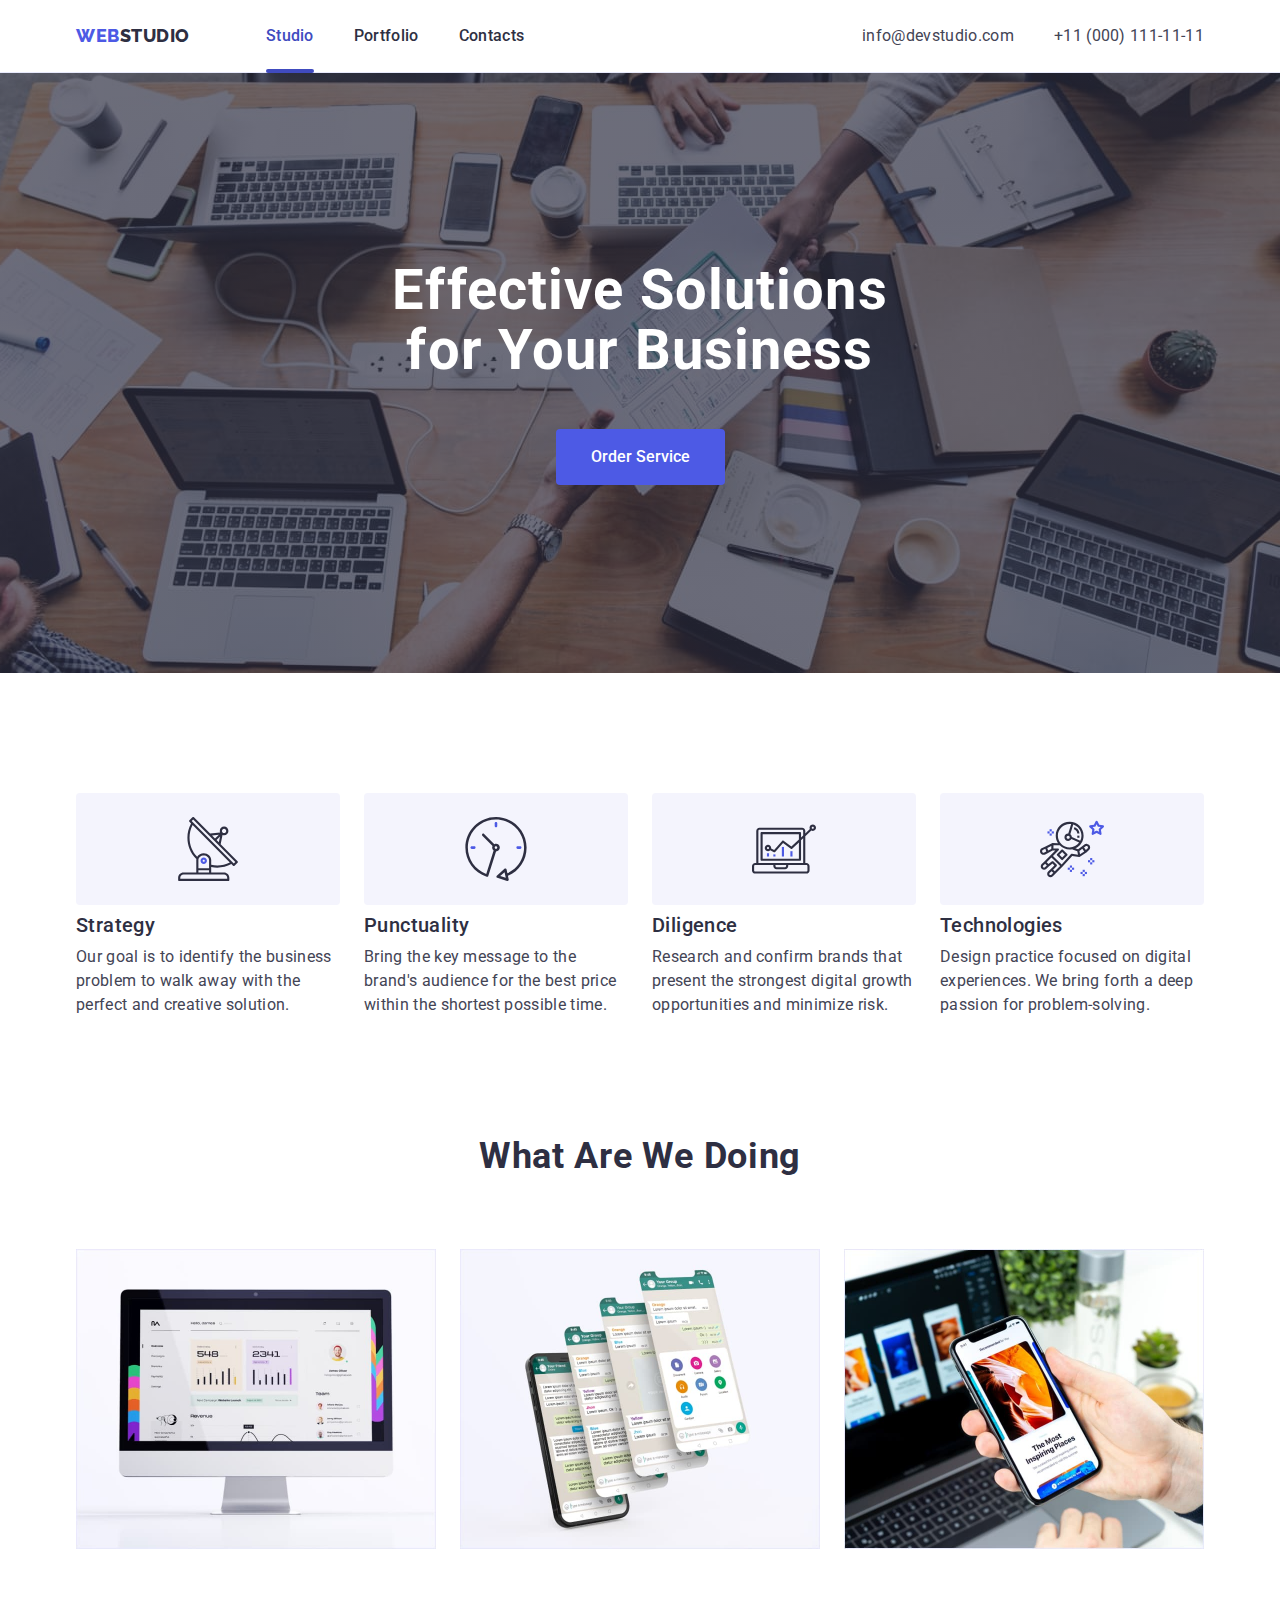
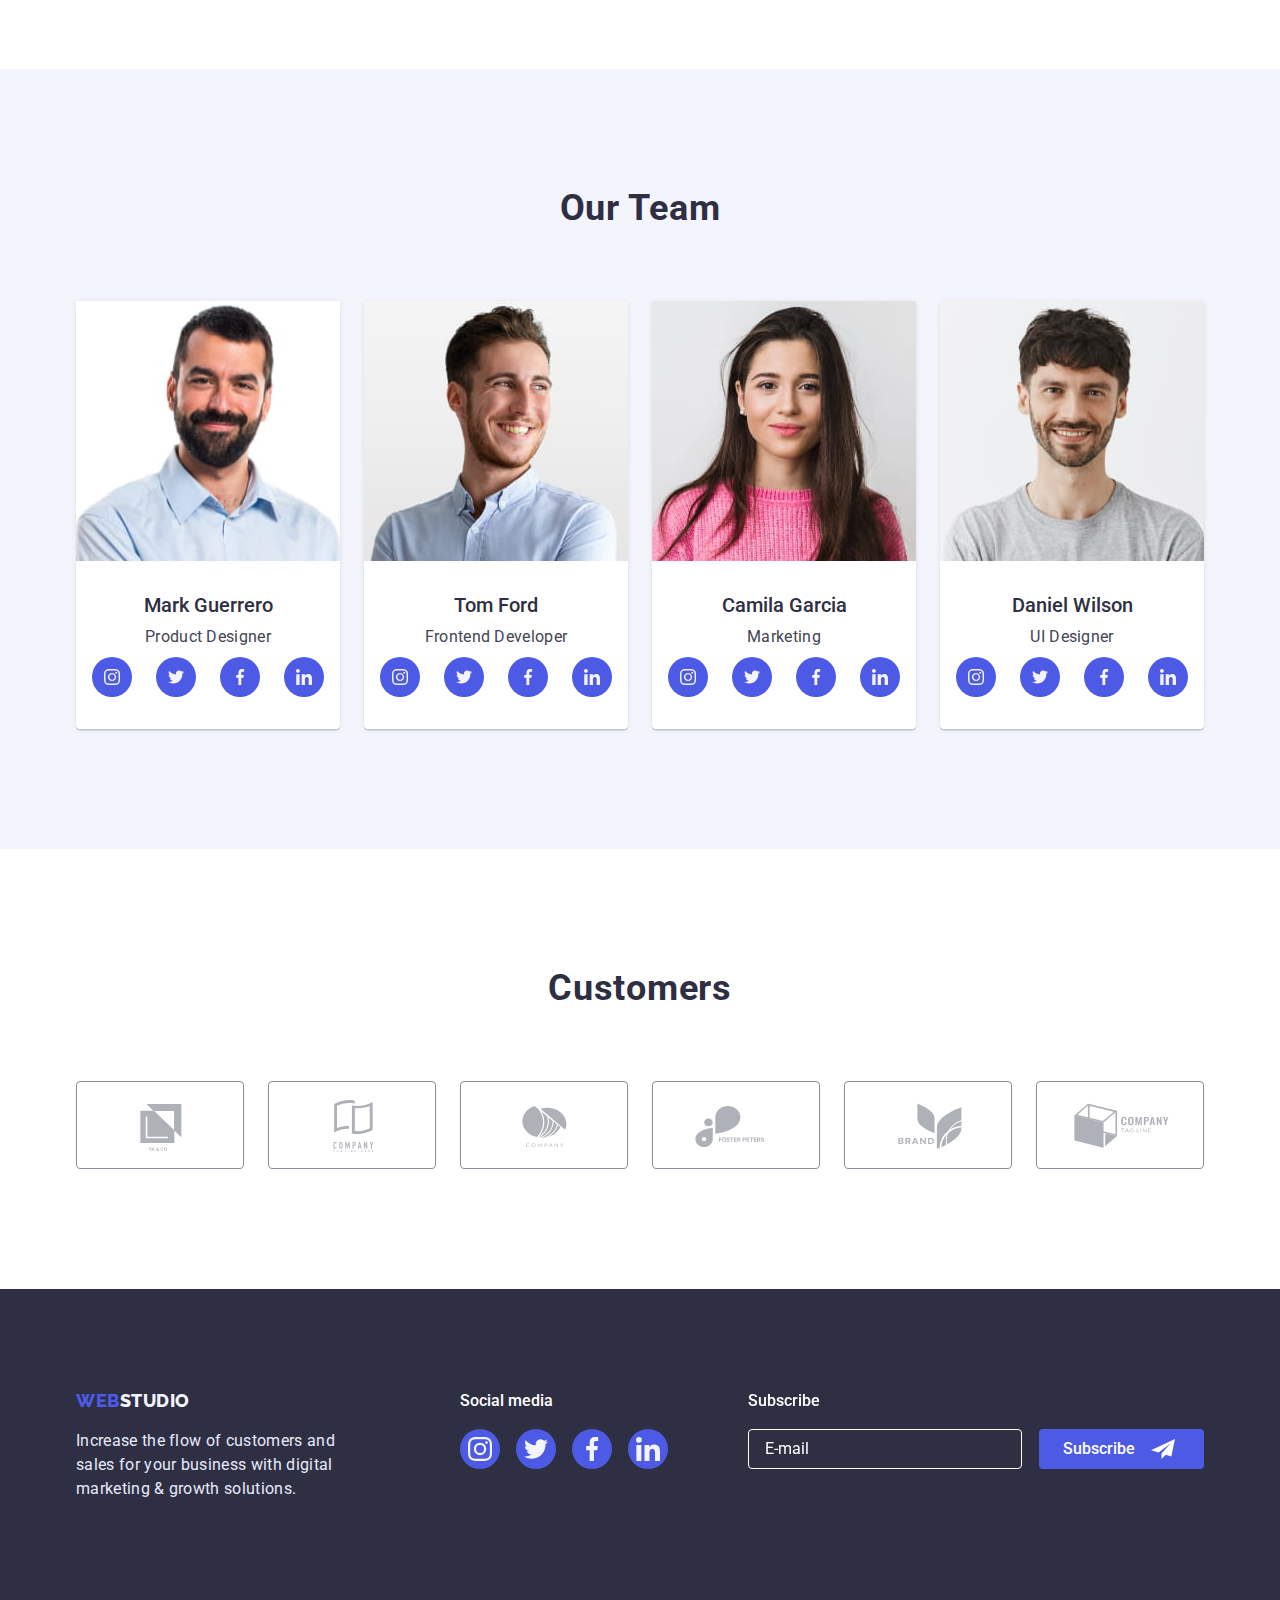
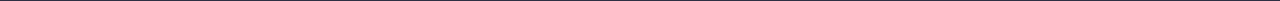
==== commit 3c51fbc9: "update" ====
--- a/index.html
+++ b/index.html
@@ -14,8 +14,8 @@
   <link rel="stylesheet" href="./css/mobile.css" />
   <link rel="stylesheet" href="./css/./tablet.css" />
   <link rel="stylesheet" href="./css/desctop.css" />
-  
-  
+
+
   <title>WebStudio</title>
 </head>
 
@@ -28,14 +28,10 @@
 
         <ul class="nav-list list nav-tablet">
           <li class="nav-item header-item">
-            <a class="menu-link link link-studio" href="./index.html"
-              >Studio</a
-            >
+            <a class="menu-link link link-studio" href="./index.html">Studio</a>
           </li>
           <li class="nav-item header-item">
-            <a class="menu-link link page" href="./portfolio.html"
-              >Portfolio</a
-            >
+            <a class="menu-link link page" href="./portfolio.html">Portfolio</a>
           </li>
           <li class="nav-item header-item">
             <a class="menu-link link" href="">Contacts</a>
@@ -51,88 +47,84 @@
       <address class="site-address">
         <ul class="address-list list">
           <li class="header-item address-item">
-            <a class="adress-link" href="mailto:info@devstudio.com"
-              >info@devstudio.com</a
-            >
+            <a class="adress-link" href="mailto:info@devstudio.com">info@devstudio.com</a>
           </li>
           <li class="header-item address-item">
-            <a class="adress-link" href="tel:+110001111111"
-              >+11 (000) 111-11-11</a
-            >
+            <a class="adress-link" href="tel:+110001111111">+11 (000) 111-11-11</a>
           </li>
         </ul>
       </address>
-        <div class=" backdrop is-hidden" data-mobile-menu>
-          <div class="mobile-menu">
-            <button data-mobile-menu-close type="button" class="menu-close-btn">
-              <svg class="modal-close-btn" width="8" height="8">
-                <use href="./images/icons.svg#icon-close-black"></use>
-              </svg>
-            </button>
-  
-            <nav>
-              <ul class="nav-list list">
-                <li class="nav-item header-item">
-                  <a class="menu-link link-studio" href="./index.html">Studio</a>
-                </li>
-                <li class="nav-item header-item">
-                  <a class="menu-link page" href="./portfolio.html">Portfolio</a>
-                </li>
-                <li class="nav-item header-item">
-                  <a class="menu-link link-contacts" href="">Contacts</a>
-                </li>
-              </ul>
-            </nav>
-            <div>
-              <ul class="address-list list">
-                <li class="header-item phone-item">
-                  <a class="adress-link menu-phone" href="tel:+110001111111">+11 (000) 111-11-11</a>
-                </li>
-                <li class="header-item email-item">
-                  <a class="adress-link menu-email" href="mailto:info@devstudio.com">info@devstudio.com</a>
-                </li>
-              </ul>
-  
-              <ul class="social-list-menu list">
-                <li class="social-item item">
-                  <a href="#" class="social-list-item-link-menu">
-                    <svg class="social-list-icon" width="24" height="24">
-                      <use href="./images/sprite.svg#icon-instagram"></use>
-                    </svg>
-                  </a>
-                </li>
-  
-                <li class="social-item item">
-                  <a href="#" class="social-list-item-link-menu">
-                    <svg class="social-list-icon" width="24" height="24">
-                      <use href="./images/sprite.svg#icon-twitter"></use>
-                    </svg>
-                  </a>
-                </li>
-  
-                <li class="social-item item">
-                  <a href="#" class="social-list-item-link-menu">
-                    <svg class="social-list-icon" width="24" height="24">
-                      <use href="./images/sprite.svg#icon-facebook"></use>
-                    </svg>
-                  </a>
-                </li>
-  
-                <li class="social-item item">
-                  <a href="#" class="social-list-item-link-menu">
-                    <svg class="social-list-icon" width="24" height="24">
-                      <use href="./images/sprite.svg#icon-linkedin"></use>
-                    </svg>
-                  </a>
-                </li>
-              </ul>
+      <div class=" backdrop is-hidden" data-mobile-menu>
+        <div class="mobile-menu">
+          <button data-mobile-menu-close type="button" class="menu-close-btn">
+            <svg class="modal-close-btn" width="8" height="8">
+              <use href="./images/icons.svg#icon-close-black"></use>
+            </svg>
+          </button>
+
+          <nav>
+            <ul class="nav-list list">
+              <li class="nav-item header-item">
+                <a class="menu-link link-studio" href="./index.html">Studio</a>
+              </li>
+              <li class="nav-item header-item">
+                <a class="menu-link page" href="./portfolio.html">Portfolio</a>
+              </li>
+              <li class="nav-item header-item">
+                <a class="menu-link link-contacts" href="">Contacts</a>
+              </li>
+            </ul>
+          </nav>
+          <div>
+            <ul class="address-list list">
+              <li class="header-item phone-item">
+                <a class="adress-link menu-phone" href="tel:+110001111111">+11 (000) 111-11-11</a>
+              </li>
+              <li class="header-item email-item">
+                <a class="adress-link menu-email" href="mailto:info@devstudio.com">info@devstudio.com</a>
+              </li>
+            </ul>
+
+            <ul class="social-list-menu list">
+              <li class="social-item item">
+                <a href="#" class="social-list-item-link-menu">
+                  <svg class="social-list-icon" width="24" height="24">
+                    <use href="./images/sprite.svg#icon-instagram"></use>
+                  </svg>
+                </a>
+              </li>
+
+              <li class="social-item item">
+                <a href="#" class="social-list-item-link-menu">
+                  <svg class="social-list-icon" width="24" height="24">
+                    <use href="./images/sprite.svg#icon-twitter"></use>
+                  </svg>
+                </a>
+              </li>
+
+              <li class="social-item item">
+                <a href="#" class="social-list-item-link-menu">
+                  <svg class="social-list-icon" width="24" height="24">
+                    <use href="./images/sprite.svg#icon-facebook"></use>
+                  </svg>
+                </a>
+              </li>
+
+              <li class="social-item item">
+                <a href="#" class="social-list-item-link-menu">
+                  <svg class="social-list-icon" width="24" height="24">
+                    <use href="./images/sprite.svg#icon-linkedin"></use>
+                  </svg>
+                </a>
+              </li>
+            </ul>
           </div>
-          
-          </div>
-
-
-        </div>
+
+        </div>
+
+
       </div>
+    </div>
     </div>
   </header>
   <!--HEADER-->
@@ -192,22 +184,19 @@
         <ul class="doing-pictures list">
 
           <li class="hero-item">
-            <img srcset="./images/ 360w, ./images/Monitor@2x-720w.jpg 720w" 
-            sizes="(min-width:1200px) 720w, 100vw"
-            src="./images/monitor-with-graphs.jpg" alt="picture with site on monitor"/>
+            <img srcset="./images/ 360w, ./images/Monitor@2x-720w.jpg 720w" sizes="(min-width:1200px) 720w, 100vw"
+              src="./images/monitor-with-graphs.jpg" alt="picture with site on monitor" />
           </li>
 
           <li class="hero-item">
-            <img srcset="./images/phones.jpg 360w, ./images/phones@2x-720w.jpg 720w" 
-            src="./images/phones.jpg" alt="mobile applications"
-            sizes="(min-width:1200px) 720w, 100vw"/>
-            
+            <img srcset="./images/phones.jpg 360w, ./images/phones@2x-720w.jpg 720w" src="./images/phones.jpg"
+              alt="mobile applications" sizes="(min-width:1200px) 720w, 100vw" />
+
           </li>
 
           <li class="hero-item">
             <img srcset="./images/phone-on-hands.jpg 360w, ./images/phone-on-hands@2x-720w.jpg 720w"
-            src="./images/phone-on-hands.jpg" alt="multidevice applications"
-            sizes="(min-width:1200px) 720w, 100vw"/>
+              src="./images/phone-on-hands.jpg" alt="multidevice applications" sizes="(min-width:1200px) 720w, 100vw" />
           </li>
 
         </ul>
@@ -221,22 +210,16 @@
           <li class="hero-item team-item">
 
             <picture>
-              <source 
-              srcset="./images/Mark-Guerrero.jpg 1x, ./images/Mark@2x.jpg 2x"
-              media="(max-width: 767px)">
-
-              <source 
-              srcset="./images/Mark-Guerrero.jpg 1x, ./images/Mark@2x.jpg 2x"
-              media="(max-width: 1199px)">
-
-              <source 
-              srcset="./images/Mark-Guerrero.jpg 1x, ./images/Mark@2x.jpg 2x"
-              media="(min-width: 1200px)">
-
-              <img src="./images/Mark-Guerrero.jpg" alt="photo of product Designer Mark-Guerrero"/>
+              <source srcset="./images/Mark-Guerrero.jpg 1x, ./images/Mark@2x.jpg 2x" media="(max-width: 767px)">
+
+              <source srcset="./images/Mark-Guerrero.jpg 1x, ./images/Mark@2x.jpg 2x" media="(max-width: 1199px)">
+
+              <source srcset="./images/Mark-Guerrero.jpg 1x, ./images/Mark@2x.jpg 2x" media="(min-width: 1200px)">
+
+              <img src="./images/Mark-Guerrero.jpg" alt="photo of product Designer Mark-Guerrero" />
 
             </picture>
-            
+
             <div class="team">
               <h3 class="hero-item-heading">Mark Guerrero</h3>
               <p class="hero-item-content">Product Designer</p>
@@ -275,19 +258,13 @@
           <li class="hero-item team-item">
 
             <picture>
-              <source
-              srcset="./images/Tom-Ford.jpg 1x, ./images/Tom@2x.jpg 2x" 
-              media="(max-width: 767px)">
-
-              <source
-              srcset="./images/Tom-Ford.jpg 1x, ./images/Tom@2x.jpg 2x" 
-              media="(max-width: 1199px)">
-
-              <source
-              srcset="./images/Tom-Ford.jpg 1x, ./images/Tom@2x.jpg 2x" 
-              media="(min-width: 1200px)">
-
-              <img src="./images/Tom-Ford.jpg" alt="photo of frontend developer Tom Ford"/>
+              <source srcset="./images/Tom-Ford.jpg 1x, ./images/Tom@2x.jpg 2x" media="(max-width: 767px)">
+
+              <source srcset="./images/Tom-Ford.jpg 1x, ./images/Tom@2x.jpg 2x" media="(max-width: 1199px)">
+
+              <source srcset="./images/Tom-Ford.jpg 1x, ./images/Tom@2x.jpg 2x" media="(min-width: 1200px)">
+
+              <img src="./images/Tom-Ford.jpg" alt="photo of frontend developer Tom Ford" />
             </picture>
 
 
@@ -328,21 +305,15 @@
           </li>
           <li class="hero-item team-item">
             <picture>
-              <source 
-              srcset="./images/Camila-Garcia.jpg 1x, ./images/Camila@2x.jpg 2x"
-              media="(max-width: 767px)">
-
-              <source 
-              srcset="./images/Camila-Garcia.jpg 1x, ./images/Camila@2x.jpg 2x"
-              media="(max-width: 1199px)">
-
-              <source 
-              srcset="./images/Camila-Garcia.jpg 1x, ./images/Camila@2x.jpg 2x"
-              media="(min-width: 1200px)">
-
-              <img src="./images/Camila-Garcia.jpg" alt="photo of merketologist Camila Garcia"/>
+              <source srcset="./images/Camila-Garcia.jpg 1x, ./images/Camila@2x.jpg 2x" media="(max-width: 767px)">
+
+              <source srcset="./images/Camila-Garcia.jpg 1x, ./images/Camila@2x.jpg 2x" media="(max-width: 1199px)">
+
+              <source srcset="./images/Camila-Garcia.jpg 1x, ./images/Camila@2x.jpg 2x" media="(min-width: 1200px)">
+
+              <img src="./images/Camila-Garcia.jpg" alt="photo of merketologist Camila Garcia" />
             </picture>
-            
+
             <div class="team">
               <h3 class="hero-item-heading">Camila Garcia</h3>
               <p class="hero-item-content">Marketing</p>
@@ -380,21 +351,15 @@
           </li>
           <li class="hero-item team-item">
             <picture>
-              <source
-              srcset="./images/Daniel-Wilson.jpg 1x, ./images/Daniel@2x.jpg 2x"
-              media="(max-width: 767px)">
-
-              <source
-              srcset="./images/Daniel-Wilson.jpg 1x, ./images/Daniel@2x.jpg 2x"
-              media="(max-width: 1199px)">
-
-              <source
-              srcset="./images/Daniel-Wilson.jpg 1x, ./images/Daniel@2x.jpg 2x"
-              media="(min-width: 1200px)">
-
-              <img src="./images/Daniel-Wilson.jpg" alt="photo of UI designer"/>
+              <source srcset="./images/Daniel-Wilson.jpg 1x, ./images/Daniel@2x.jpg 2x" media="(max-width: 767px)">
+
+              <source srcset="./images/Daniel-Wilson.jpg 1x, ./images/Daniel@2x.jpg 2x" media="(max-width: 1199px)">
+
+              <source srcset="./images/Daniel-Wilson.jpg 1x, ./images/Daniel@2x.jpg 2x" media="(min-width: 1200px)">
+
+              <img src="./images/Daniel-Wilson.jpg" alt="photo of UI designer" />
             </picture>
-            
+
             <div class="team">
               <h3 class="hero-item-heading">Daniel Wilson</h3>
               <p class="hero-item-content">UI Designer</p>
@@ -493,18 +458,74 @@
 
   <!--FOOER-->
   <footer class="footer">
-    
-      <div class="container">
+
+    <div class="container">
+      <div class="footer-blocks">
+        <div class="block-logo desctop">
+          <a href="./index.html" class="logo-footer"><span class="logo-firstcolor">Web</span>Studio</a>
+          <p class="footer-text">
+            Increase the flow of customers and sales for your business with
+            digital marketing & growth solutions.
+          </p>
+        </div>
+
+        <div class="block-social desctop">
+          <h3 class="social-media-heading">Social media</h3>
+          <ul class="social-list list">
+            <li class="social-item item">
+              <a href="#" class="social-list-item-link item-link-instagram">
+                <svg class="social-list-icon" width="24" height="24">
+                  <use href="./images/sprite.svg#icon-instagram"></use>
+                </svg>
+              </a>
+            </li>
+
+            <li class="social-item item">
+              <a href="#" class="social-list-item-link item-link-twitter">
+                <svg class="social-list-icon" width="24" height="24">
+                  <use href="./images/sprite.svg#icon-twitter"></use>
+                </svg>
+              </a>
+            </li>
+
+            <li class="social-item item">
+              <a href="#" class="social-list-item-link item-link-facebook">
+                <svg class="social-list-icon" width="24" height="24">
+                  <use href="./images/sprite.svg#icon-facebook"></use>
+                </svg>
+              </a>
+            </li>
+
+            <li class="social-item item">
+              <a href="#" class="social-list-item-link item-link-linkedin">
+                <svg class="social-list-icon" width="24" height="24">
+                  <use href="./images/sprite.svg#icon-linkedin"></use>
+                </svg>
+              </a>
+            </li>
+          </ul>
+        </div>
+        <form class="block-subscribe-form desctop">
+          <div class="form-field-ftr">
+            <label for="mail" class="form-label-ftr">Subscribe</label>
+            <input type="email" name="mail" id="mail" placeholder="E-mail" />
+          </div>
+          <button type="submit" class="btn-subscribe">Subscribe</button>
+        </form>
+      </div>
+
+
+      <div class="tablet">
+
         <div class="footer-blocks">
-          <div class="block-logo desctop">
+          <div class="block-logo">
             <a href="./index.html" class="logo-footer"><span class="logo-firstcolor">Web</span>Studio</a>
             <p class="footer-text">
               Increase the flow of customers and sales for your business with
               digital marketing & growth solutions.
             </p>
           </div>
-    
-          <div class="block-social desctop">
+          <div class="block-social">
             <h3 class="social-media-heading">Social media</h3>
             <ul class="social-list list">
               <li class="social-item item">
@@ -514,7 +535,7 @@
                   </svg>
                 </a>
               </li>
-    
+
               <li class="social-item item">
                 <a href="#" class="social-list-item-link item-link-twitter">
                   <svg class="social-list-icon" width="24" height="24">
@@ -522,7 +543,7 @@
                   </svg>
                 </a>
               </li>
-    
+
               <li class="social-item item">
                 <a href="#" class="social-list-item-link item-link-facebook">
                   <svg class="social-list-icon" width="24" height="24">
@@ -530,7 +551,7 @@
                   </svg>
                 </a>
               </li>
-    
+
               <li class="social-item item">
                 <a href="#" class="social-list-item-link item-link-linkedin">
                   <svg class="social-list-icon" width="24" height="24">
@@ -540,78 +561,22 @@
               </li>
             </ul>
           </div>
-          <form class="block-subscribe-form desctop">
-            <div class="form-field-ftr">
-              <label for="mail" class="form-label-ftr">Subscribe</label>
-              <input type="email" name="mail" id="mail" placeholder="E-mail" />
-            </div>
-            <button type="submit" class="btn-subscribe">Subscribe</button>
-          </form>
-        </div>
-      
-
-        <div class="tablet">
-
-          <div class="footer-blocks">
-              <div class="block-logo">
-              <a href="./index.html" class="logo-footer"><span class="logo-firstcolor">Web</span>Studio</a>
-              <p class="footer-text">
-                Increase the flow of customers and sales for your business with
-                digital marketing & growth solutions.
-              </p>
-            </div>
-              <div class="block-social">
-              <h3 class="social-media-heading">Social media</h3>
-              <ul class="social-list list">
-                <li class="social-item item">
-                  <a href="#" class="social-list-item-link item-link-instagram">
-                    <svg class="social-list-icon" width="24" height="24">
-                      <use href="./images/sprite.svg#icon-instagram"></use>
-                    </svg>
-                  </a>
-                </li>
-      
-                <li class="social-item item">
-                  <a href="#" class="social-list-item-link item-link-twitter">
-                    <svg class="social-list-icon" width="24" height="24">
-                      <use href="./images/sprite.svg#icon-twitter"></use>
-                    </svg>
-                  </a>
-                </li>
-      
-                <li class="social-item item">
-                  <a href="#" class="social-list-item-link item-link-facebook">
-                    <svg class="social-list-icon" width="24" height="24">
-                      <use href="./images/sprite.svg#icon-facebook"></use>
-                    </svg>
-                  </a>
-                </li>
-      
-                <li class="social-item item">
-                  <a href="#" class="social-list-item-link item-link-linkedin">
-                    <svg class="social-list-icon" width="24" height="24">
-                      <use href="./images/sprite.svg#icon-linkedin"></use>
-                    </svg>
-                  </a>
-                </li>
-              </ul>
-            </div>
+        </div>
+
+        <form class="form-tablet">
+          <div class="form-field-ftr">
+            <label for="mail" class="form-label-ftr">Subscribe</label>
+            <input class="input-ftr" type="email" name="mail" id="mail" placeholder="E-mail" />
           </div>
-
-          <form class="form-tablet">
-            <div class="form-field-ftr">
-              <label for="mail" class="form-label-ftr">Subscribe</label>
-              <input class="input-ftr" type="email" name="mail" id="mail" placeholder="E-mail" />
-            </div>
-            <button type="submit" class="btn-subscribe">Subscribe</button>
-          </form>
-
-        </div>
-        
+          <button type="submit" class="btn-subscribe">Subscribe</button>
+        </form>
+
       </div>
-      
-
-      
+
+    </div>
+
+
+
 
   </footer>
   <!--FOOTER-->
--- a/css/styles.css
+++ b/css/styles.css
@@ -109,7 +109,7 @@
     max-width: 1440px;
   }
 
-  
+
   .hero-primary-heading {
     align-items: center;
     font-weight: 700;
@@ -187,187 +187,189 @@
     letter-spacing: 0.02em;
     text-transform: capitalize;
     color: var(--site-primary);
-    
-}
-
-.team-social-list {
-  display: flex;
-  justify-content: center;
-  gap: var(--basic-margin);
-}
-
-.team-item {
-  border-bottom-left-radius: 4px;
-  border-bottom-right-radius: 4px;
-  background-color: var(--WHITE);
-  box-shadow: var(--box-shadow);
-}
-
-.hero-item-heading {
-  font-weight: 500;
-  font-size: 20px;
-  line-height: 1.2;
-  color: var(--site-primary);
-  text-align: center;
-  margin-bottom: 8px;
-}
-
-.team {
-  margin-top: 32px;
-  padding-bottom: 32px;
-}
-
-.team-social-item {
-  width: 40px;
-  height: 40px;
-}
-
-.team-social-list {
-  gap: var(--basic-margin);
-}
-
-.hero-item-content {
-  font-size: 16px;
-  line-height: 1.5;
-  color: var(--body-text);
-  text-align: center;
-  letter-spacing: 0.02em;
-  margin-bottom: 8px;
-}
-
-.team-social-link {
-  display: flex;
-  justify-content: center;
-  align-items: center;
-  width: 100%;
-  height: 100%;
-  border-radius: 50%;
-  background-color: var(--btn-primary);
-  transition: background-color var(--basic-transition);
-}
-
-.customers {
-  padding-top: 96px;
-  padding-bottom: 96px;
-}
-
-.company-logo-link {
-  display: flex;
-  justify-content: center;
-  align-items: center;
-  width: 168px;
-  height: 88px;
-  border: solid 1px #8E8F99;
-  border-radius: 4px;
-  transition: var(--basic-transition);
-}
-
-.logo-icon {
-  fill: var(--icon-background);
-}
-
-.company-logo-link:hover,
-.company-logo-link:focus {
+
+  }
+
+  .team-social-list {
+    display: flex;
+    justify-content: center;
+    gap: var(--basic-margin);
+  }
+
+  .team-item {
+    border-bottom-left-radius: 4px;
+    border-bottom-right-radius: 4px;
+    background-color: var(--WHITE);
+    box-shadow: var(--box-shadow);
+  }
+
+  .hero-item-heading {
+    font-weight: 500;
+    font-size: 20px;
+    line-height: 1.2;
+    color: var(--site-primary);
+    text-align: center;
+    margin-bottom: 8px;
+  }
+
+  .team {
+    margin-top: 32px;
+    padding-bottom: 32px;
+  }
+
+  .team-social-item {
+    width: 40px;
+    height: 40px;
+  }
+
+  .team-social-list {
+    gap: var(--basic-margin);
+  }
+
+  .hero-item-content {
+    font-size: 16px;
+    line-height: 1.5;
+    color: var(--body-text);
+    text-align: center;
+    letter-spacing: 0.02em;
+    margin-bottom: 8px;
+  }
+
+  .team-social-link {
+    display: flex;
+    justify-content: center;
+    align-items: center;
+    width: 100%;
+    height: 100%;
+    border-radius: 50%;
+    background-color: var(--btn-primary);
+    transition: background-color var(--basic-transition);
+  }
+
+  .customers {
+    padding-top: 96px;
+    padding-bottom: 96px;
+  }
+
+  .company-logo-link {
+    display: flex;
+    justify-content: center;
+    align-items: center;
+    width: 168px;
+    height: 88px;
+    border: solid 1px #8E8F99;
+    border-radius: 4px;
+    transition: var(--basic-transition);
+  }
+
+  .logo-icon {
+    fill: var(--icon-background);
+  }
+
+  .company-logo-link:hover,
+  .company-logo-link:focus {
     border-color: var(--btn-hover-active);
     outline: none;
-}
-
-.company-logo-link:hover .logo-icon,
-.company-logo-link:focus .logo-icon {
-   fill: var(--btn-hover-active);
-}
-
-.footer {
-  background-color: var(--site-primary);
-}
-
-.logo-footer {
-  
-  color: var(--btn-back);
-  font-family: 'Raleway';
-  font-style: normal;
-  font-weight: 800;
-  font-size: 18px;
-  line-height: 21px;
-  letter-spacing: 0.03em;
-  text-transform: uppercase;
-  
-}
-
-
-.footer-text {
-  width: 264px;
-  font-size: 16px;
-  line-height: 1.5;
-  letter-spacing: 0.02em;
-  color: var(--btn-border);
-  margin-top: 16px;
-  margin-left: auto;
-  margin-right: auto;
-}
-
-.social-item {
-  width: 40px;
-  height: 40px;
-}
-
-.social-list {
-  display: flex;
-  justify-content: center;
-  gap: 16px;
-}
-
-.social-list-item-link {
-  display: flex;
-  justify-content: center;
-  align-items: center;
-  width: 100%;
-  height: 100%;
-  border-radius: 50%;
-  background-color: var(--btn-primary);
-  transition: background-color var(--basic-transition);
-}
-
-.form-field-ftr label {
-  margin-bottom: 16px;
-  font-weight: 500;
-  font-size: 16px;
-  line-height: 1.5;
-  color: var(--WHITE);
-}
-
-.block-subscribe-form {
-  height: 80px;
-  width: 100%;
-}
-
-.form-field-ftr input {
-  
-  height: 40px;
-  background-color: var(--site-primary);
-  border: 1px solid var(--WHITE);
-  border-radius: 4px;
-  padding-top: 8px;
-  padding-bottom: 8px;
-  margin: 0;
-  color: var(--WHITE);
-}
-
-.btn-subscribe {
-  display: flex;
-  width: 165px;
-  height: 40px;
-  margin-top: 16px;
-  margin-left: auto;
-  margin-right: auto;
-  gap: 16px;
-  padding-left: 24px;
-  align-items: center;
-  background: var(--btn-primary);
-  border: var(--btn-primary);
-  border-radius: 4px;
-  font-weight: 500;
-  color: var(--WHITE);
-  transition: background-color var(--basic-transition);
-}
-}
+  }
+
+  .company-logo-link:hover .logo-icon,
+  .company-logo-link:focus .logo-icon {
+    fill: var(--btn-hover-active);
+  }
+
+  .footer {
+    background-color: var(--site-primary);
+  }
+
+  .logo-footer {
+
+    color: var(--btn-back);
+    font-family: 'Raleway';
+    font-style: normal;
+    font-weight: 800;
+    font-size: 18px;
+    line-height: 21px;
+    letter-spacing: 0.03em;
+    text-transform: uppercase;
+
+  }
+
+
+  .footer-text {
+    width: 264px;
+    font-size: 16px;
+    line-height: 1.5;
+    letter-spacing: 0.02em;
+    color: var(--btn-border);
+    margin-top: 16px;
+    margin-left: auto;
+    margin-right: auto;
+  }
+
+  .social-item {
+    width: 40px;
+    height: 40px;
+  }
+
+  .social-list {
+    display: flex;
+    justify-content: center;
+    gap: 16px;
+  }
+
+  .social-list-item-link {
+    display: flex;
+    justify-content: center;
+    align-items: center;
+    width: 100%;
+    height: 100%;
+    border-radius: 50%;
+    background-color: var(--btn-primary);
+    transition: background-color var(--basic-transition);
+  }
+
+  .form-field-ftr label {
+    margin-bottom: 16px;
+    font-weight: 500;
+    font-size: 16px;
+    line-height: 1.5;
+    color: var(--WHITE);
+  }
+
+  .block-subscribe-form {
+    height: 80px;
+    width: 100%;
+  }
+
+  .form-field-ftr input {
+
+    height: 40px;
+    background-color: var(--site-primary);
+    border: 1px solid var(--WHITE);
+    border-radius: 4px;
+    padding-top: 8px;
+    padding-bottom: 8px;
+    margin: 0;
+    color: var(--WHITE);
+  }
+
+
+
+  .btn-subscribe {
+    display: flex;
+    width: 165px;
+    height: 40px;
+    margin-top: 16px;
+    margin-left: auto;
+    margin-right: auto;
+    gap: 16px;
+    padding-left: 24px;
+    align-items: center;
+    background: var(--btn-primary);
+    border: var(--btn-primary);
+    border-radius: 4px;
+    font-weight: 500;
+    color: var(--WHITE);
+    transition: background-color var(--basic-transition);
+  }
+}--- a/css/mobile.css
+++ b/css/mobile.css
@@ -99,7 +99,7 @@
     .social-list-menu {
         display: flex;
         gap: 36px;
-        
+
     }
 
     .social-list-item-link-menu {
@@ -131,7 +131,7 @@
         transition: background-color var(--basic-transition);
     }
 
-    .menu-close-btn:active{
+    .menu-close-btn:active {
         background-color: var(--btn-hover-active);
         fill: var(--WHITE);
     }
@@ -159,15 +159,15 @@
     }
 
     .team-item {
-       margin: 72px auto 0 auto;
-       width: 264px;
+        margin: 72px auto 0 auto;
+        width: 264px;
     }
 
     .team-social-link:hover,
     .team-social-link:active {
-    background-color: var(--btn-hover-active);
-    outline: none;
-}
+        background-color: var(--btn-hover-active);
+        outline: none;
+    }
 
     .customers-list {
         width: auto;
@@ -193,14 +193,14 @@
         height: 664px;
     }
 
-   .footer-mobile {
-    margin-left: auto;
-    margin-right: auto;
-   }
+    .footer-mobile {
+        margin-left: auto;
+        margin-right: auto;
+    }
 
     .block-logo {
         text-align: center;
-        }
+    }
 
     .block-social {
         margin: 72px auto;
@@ -218,9 +218,9 @@
     }
 
     .social-list-item-link:active {
-    background-color: var(--icon-hover-green);
-    outline: none;
-}
+        background-color: var(--icon-hover-green);
+        outline: none;
+    }
 
     .block-subscribe-form {
         margin: auto;
@@ -248,7 +248,7 @@
         background: var(--btn-hover-active);
         outline: none;
     }
-    
+
     .is-hidden {
         opacity: 0;
         pointer-events: none;
@@ -270,7 +270,7 @@
         transition: background-color var(--basic-transition);
     }
 
-    .close-btn:active{
+    .close-btn:active {
         background-color: var(--btn-hover-active);
         fill: var(--WHITE);
     }
@@ -323,6 +323,7 @@
         background-color: var(--modal-bcgd);
         height: 40px;
         margin: 0;
+        padding-left: 50px;
     }
 
     .form-field-modal textarea::placeholder {
@@ -354,8 +355,7 @@
 
     input {
         padding-left: 16px;
-        margin-left: auto;
-        margin-right: auto;
+
         color: var(--site-primary);
         transition: outline-color var(--basic-transition);
     }
@@ -464,14 +464,9 @@
 }
 
 @media screen and (min-device-pixel-ratio:2),
-      screen and (min-resolution: 192dpi),
-      screen and (min-resolution: 2dppx) {
-          .hero {
-              background-image: linear-gradient(rgba(46, 47, 66, 0.7), rgba(46, 47, 66, 0.7)), url(../images/Dark-bg@2xmobile.jpg);
-          }
-      }
-
-
-
-
-
+screen and (min-resolution: 192dpi),
+screen and (min-resolution: 2dppx) {
+    .hero {
+        background-image: linear-gradient(rgba(46, 47, 66, 0.7), rgba(46, 47, 66, 0.7)), url(../images/Dark-bg@2xmobile.jpg);
+    }
+}--- a/css/tablet.css
+++ b/css/tablet.css
@@ -1,7 +1,8 @@
-@media screen and (min-width:768px) and (max-width: 1199px)  {
-    
-   .container { width: 768px;
-   }
+@media screen and (min-width:768px) and (max-width: 1199px) {
+
+    .container {
+        width: 768px;
+    }
 
     .menu-open-btn,
     .menu-close-btn {
@@ -30,7 +31,7 @@
         transition: color var(--basic-transition)
     }
 
-    .menu-link:hover{
+    .menu-link:hover {
         color: var(--btn-hover-active);
         outline-color: var(--btn-hover-active);
     }
@@ -41,8 +42,8 @@
 
     .link-studio,
     .link-portfolio {
-      color: var(--btn-hover-active);
-  }
+        color: var(--btn-hover-active);
+    }
 
     .link-studio::after {
         content: "";
@@ -69,7 +70,7 @@
     .adress-link:hover {
         color: var(--btn-hover-active);
         outline-color: var(--btn-hover-active);
-}
+    }
 
     .address-list {
         margin-top: 16px;
@@ -84,7 +85,7 @@
         padding-top: 112px;
         padding-bottom: 112px;
         height: 436px;
-        background-image:linear-gradient(rgba(46, 47, 66, 0.7), rgba(46, 47, 66, 0.7)), url("../images/Dark-bg@x1tablet.jpg");
+        background-image: linear-gradient(rgba(46, 47, 66, 0.7), rgba(46, 47, 66, 0.7)), url("../images/Dark-bg@x1tablet.jpg");
     }
 
     .hero-primary-heading {
@@ -94,11 +95,11 @@
         margin-bottom: 36px;
     }
 
-    
+
 
     .btn:hover {
-    background: var(--btn-hover-active);
-    outline: none; 
+        background: var(--btn-hover-active);
+        outline: none;
     }
 
     .btn {
@@ -141,17 +142,17 @@
     }
 
     .team-social-link:hover {
-    background-color: var(--btn-hover-active);
-    outline: none;
-}
+        background-color: var(--btn-hover-active);
+        outline: none;
+    }
 
     .team-item {
         margin-top: 72px;
-        
-        
-    }
-
-    
+
+
+    }
+
+
     .customers-heading {
         margin: 0;
     }
@@ -160,7 +161,7 @@
         display: flex;
         flex-wrap: wrap;
         justify-content: center;
-        
+
     }
 
     .company-logo-item {
@@ -181,25 +182,24 @@
     .footer {
         padding-top: 96px;
         padding-bottom: 96px;
-        
+
         height: 456px;
     }
 
     .footer-blocks {
-        padding:0;
-        display: flex;
-    }
-
-   .desctop {
+        padding: 0;
+        display: flex;
+    }
+
+    .desctop {
         display: none;
-   }
-
-   .tablet {
+    }
+
+    .tablet {
         margin-left: 93px;
-   }
-
-    .block-subscribe-form
-    {
+    }
+
+    .block-subscribe-form {
         display: none;
     }
 
@@ -213,9 +213,9 @@
         line-height: 21px;
         letter-spacing: 0.03em;
         text-transform: uppercase;
-      }
-
-     
+    }
+
+
     .block-logo {
         margin-right: 24px;
         margin-left: 0;
@@ -232,14 +232,13 @@
     }
 
     .social-list-item-link:hover,
-    .social-list-item-link:active
-    {
+    .social-list-item-link:active {
         background-color: var(--icon-hover-green);
         outline: none;
     }
 
     .form-tablet {
-        display: flex;        
+        display: flex;
         margin-top: 72px;
         height: 80px;
 
@@ -289,7 +288,7 @@
     .btn-subscribe:hover {
         background: var(--btn-hover-active);
         outline: none;
-}
+    }
 
     .backdrop {
         position: fixed;
@@ -300,17 +299,17 @@
         background-color: rgba(46, 47, 66, 0.4);
         transition: opacity var(--basic-transition);
     }
-    
+
     .backdrop.is-hidden {
         opacity: 0;
         pointer-events: none;
         transition: opacity var(--basic-transition);
     }
-    
+
     .modal {
         position: relative;
         top: 96px;
-        left:50%;
+        left: 50%;
         transform: translateX(-50%);
         padding: 24px;
         width: 408px;
@@ -320,7 +319,7 @@
         border-radius: 4px;
         transition: opacity var(--basic-transition);
     }
-    
+
     .close-btn {
         position: absolute;
         top: var(--basic-margin);
@@ -335,12 +334,12 @@
         background-color: var(--btn-border);
         transition: background-color var(--basic-transition);
     }
-    
+
     .close-btn:is(:hover, :focus) {
         background-color: var(--btn-hover-active);
         fill: var(--WHITE);
     }
-    
+
     .modal-heading {
         text-align: center;
         font-size: 16px;
@@ -350,39 +349,40 @@
         margin-bottom: 16px;
         letter-spacing: 0.02em;
     }
-    
-    .form-field-modal:focus-within > .icon {
+
+    .form-field-modal:focus-within>.icon {
         fill: var(--btn-hover-active);
     }
-    
-    
+
+
     .form-field-modal {
         display: flex;
         position: relative;
         flex-direction: column;
         margin-bottom: 8px;
     }
-    
+
     .form-field-modal input {
         border: 1px solid rgba(33, 33, 33, 0.2);
         border-radius: 4px;
-        background-color:var(--modal-bcgd);
-        height: 40px; 
-    }
-    
+        background-color: var(--modal-bcgd);
+        padding-left: 50px;
+        height: 40px;
+    }
+
     .form-field-modal textarea::placeholder {
         color: rgba(46, 47, 66, 0.4);
         font-size: 12px;
-        
-    }
-    
+
+    }
+
     .form-field-modal label {
         margin-bottom: 4px;
         font-size: 12px;
         line-height: 1.17;
         color: var(--modal-labels);
     }
-    
+
     textarea {
         resize: none;
         height: 120px;
@@ -396,22 +396,22 @@
         border-radius: 4px;
         background-color: var(--modal-bcgd);
         transition: outline-color var(--basic-transition);
-        
-    }
-    
+
+    }
+
     input {
         color: var(--site-primary);
         transition: outline-color var(--basic-transition);
     }
-    
+
     input:focus {
         outline-color: var(--btn-primary);
     }
-    
+
     textarea:focus {
         outline-color: var(--btn-hover-active);
     }
-    
+
     .btn-modal {
         display: block;
         position: absolute;
@@ -431,30 +431,31 @@
         height: 56px;
         margin: 0 auto;
         text-decoration: none;
-        transition: background-color var(--basic-transition);;
-    }
-    
+        transition: background-color var(--basic-transition);
+        ;
+    }
+
     .btn-modal:hover,
     .btn-modal:focus {
         background: var(--btn-hover-active);
         box-shadow: 0px 4px 4px rgba(0, 0, 0, 0.15);
         outline: none;
-        }
-    
+    }
+
     .icon {
         position: absolute;
         fill: var(--site-primary);
         bottom: 8px;
         left: 16px;
-        }
-    
-    
-    
+    }
+
+
+
     .policy-block {
         position: relative;
         display: flex;
     }
-    
+
     .policy-text {
         text-align: center;
         align-items: center;
@@ -467,12 +468,12 @@
         color: #8E8F99;
         margin-left: 24px;
     }
-    
+
     .policy-link {
         line-height: 1.33;
         color: var(--btn-hover-active);
     }
-    
+
     .policy-text::before {
         content: "";
         position: absolute;
@@ -485,8 +486,8 @@
         align-items: center;
         left: 0;
     }
-    
-    .checkbox:checked + .policy-text::before {
+
+    .checkbox:checked+.policy-text::before {
         background-color: var(--btn-hover-active);
         background-image: url(../images/vector-checkbox.svg);
         background-repeat: no-repeat;
@@ -494,7 +495,7 @@
         background-size: 10px 8px;
         border-color: var(--btn-hover-active);
     }
-    
+
     .checkbox {
         -webkit-appearance: none;
         -moz-appearance: none;
@@ -505,10 +506,9 @@
 }
 
 @media screen and (min-device-pixel-ratio:2),
-      screen and (min-resolution: 192dpi),
-      screen and (min-resolution: 2dppx) {
-          .hero {
-              background-image: linear-gradient(rgba(46, 47, 66, 0.7), rgba(46, 47, 66, 0.7)), url("../images/Dark-bg@x2tablet.jpg");
-          }
-      }
-
+screen and (min-resolution: 192dpi),
+screen and (min-resolution: 2dppx) {
+    .hero {
+        background-image: linear-gradient(rgba(46, 47, 66, 0.7), rgba(46, 47, 66, 0.7)), url("../images/Dark-bg@x2tablet.jpg");
+    }
+}--- a/css/desctop.css
+++ b/css/desctop.css
@@ -1,689 +1,698 @@
 @media screen and (min-width:1200px) {
 
-.menu-open-btn,
-.menu-close-btn,
-.btn-subscribe,
-.form-tablet,
-.mobile-menu {
-    display: none;
-}
-
-
-.container {
-width: 1158px;
-padding: 0 15px;
-margin: 0 auto;
-}
-
-.list, .list-link {
-    list-style: none;
-  }
-.link, .list-link {
-    text-decoration: none;
-  }
-  
-.header-container,
-.site-nav,
-.site-address,
-.nav-list,
-.address-list {
-    display: flex;
-    align-items: center;
-}
-
-.nav-list {margin-left: 76px;}
-
-.nav-list .header-item + .header-item {
-    margin-left: 40px;
-}
-
-.menu-link {
-    display: block;
-    padding-top: 24px;
-    padding-bottom: 24px;
-}
-
-.address-list .header-item + .header-item {
-    margin-left: 40px;
-}
-
-.site-address {
-    margin-left: auto;
-}
-
-.logo:focus {
-    outline-color: var(--site-primary);
-}
-
-.header-item {
-    font-weight: 500;
-    font-size: 16px;
-    line-height: 1.5;
-    letter-spacing: 0.02em;
-    color: var(--site-primary);
-}
-
-.address-item {
-    font-weight: inherit;
-}
-
-
-
-.menu-link {
-    transition: color var(--basic-transition);
-}
-
-.link-studio, .link-portfolio {
-    color: var(--btn-hover-active);
-}
-
-
-.menu-link:hover,
-.menu-link:focus {
-    color: var(--btn-hover-active);
-    outline-color: var(--btn-hover-active);
-    }
-
-.nav-item {
-    position: relative;
-}
-
-
-
-.link-studio::after,
-.link-portfolio::after {
-    content: "";
-    position: absolute;
-    display: block;
-    width: 100%;
-    height: 4px;
-    background-color: var(--btn-hover-active);
-    border-radius: 2px;
-    bottom:-1px;
-    color: var(--icon-hover-green);
-}
-
-.adress-link:hover,
-.adress-link:focus {
-    color: var(--btn-hover-active);
-    outline-color: var(--btn-hover-active);
-}
-
-.adress-link {
-    text-decoration: none;
-    font-style: normal;
-    font-size: 16px;
-    line-height: 1.5;
-    color: var(--body-text);
-    transition: color var(--basic-transition);
-    }
-
-.filter-list {display: flex;
-    gap: var(--basic-margin);
-    justify-content: center;
-    margin-top: 0px;
-    padding-left: 0px;
-    margin-bottom: 0px;
-}
-
-/*-----------HERO--------------*/
-
-.hero {
-    padding-top: 188px;
-    padding-bottom: 188px;
-    max-width: 1440px;
-    height: 600px;
-    margin: 0 auto;
-    background-image:linear-gradient(rgba(46, 47, 66, 0.7), rgba(46, 47, 66, 0.7)), url("../images/people-office.jpg");
-}
-
-.hero-primary-heading {
-    font-size: 56px;
-    line-height: 1.07;
-    width: 496px;
-    margin-bottom: 48px ;
-}
-
-.hero-secondary-heading {
-    margin-bottom: 72px;
-}
-
-.btn {
-    transition: background-color var(--basic-transition);
-}
-
-.btn:hover,
-.btn:focus {
-    background: var(--btn-hover-active);
-    outline: none; 
-}
-
-.features-heading {
-    font-weight: 500;
-    font-size: 20px;
-    line-height: 1.2;
-    letter-spacing: 0.02em; 
-    text-align: left;
-    margin-bottom: 8px;
-}
-
-
-.features-list {
-    display: flex;
-    gap: var(--basic-margin);
-    margin: 0px;
-    padding-left: 0px;
-    }
-
-.features{
+    .menu-open-btn,
+    .menu-close-btn,
+    .btn-subscribe,
+    .form-tablet,
+    .mobile-menu {
+        display: none;
+    }
+
+
+    .container {
+        width: 1158px;
+        padding: 0 15px;
+        margin: 0 auto;
+    }
+
+    .list,
+    .list-link {
+        list-style: none;
+    }
+
+    .link,
+    .list-link {
+        text-decoration: none;
+    }
+
+    .header-container,
+    .site-nav,
+    .site-address,
+    .nav-list,
+    .address-list {
+        display: flex;
+        align-items: center;
+    }
+
+    .nav-list {
+        margin-left: 76px;
+    }
+
+    .nav-list .header-item+.header-item {
+        margin-left: 40px;
+    }
+
+    .menu-link {
+        display: block;
+        padding-top: 24px;
+        padding-bottom: 24px;
+    }
+
+    .address-list .header-item+.header-item {
+        margin-left: 40px;
+    }
+
+    .site-address {
+        margin-left: auto;
+    }
+
+    .logo:focus {
+        outline-color: var(--site-primary);
+    }
+
+    .header-item {
+        font-weight: 500;
+        font-size: 16px;
+        line-height: 1.5;
+        letter-spacing: 0.02em;
+        color: var(--site-primary);
+    }
+
+    .address-item {
+        font-weight: inherit;
+    }
+
+
+
+    .menu-link {
+        transition: color var(--basic-transition);
+    }
+
+    .link-studio,
+    .link-portfolio {
+        color: var(--btn-hover-active);
+    }
+
+
+    .menu-link:hover,
+    .menu-link:focus {
+        color: var(--btn-hover-active);
+        outline-color: var(--btn-hover-active);
+    }
+
+    .nav-item {
+        position: relative;
+    }
+
+
+
+    .link-studio::after,
+    .link-portfolio::after {
+        content: "";
+        position: absolute;
+        display: block;
+        width: 100%;
+        height: 4px;
+        background-color: var(--btn-hover-active);
+        border-radius: 2px;
+        bottom: -1px;
+        color: var(--icon-hover-green);
+    }
+
+    .adress-link:hover,
+    .adress-link:focus {
+        color: var(--btn-hover-active);
+        outline-color: var(--btn-hover-active);
+    }
+
+    .adress-link {
+        text-decoration: none;
+        font-style: normal;
+        font-size: 16px;
+        line-height: 1.5;
+        color: var(--body-text);
+        transition: color var(--basic-transition);
+    }
+
+    .filter-list {
+        display: flex;
+        gap: var(--basic-margin);
+        justify-content: center;
+        margin-top: 0px;
+        padding-left: 0px;
+        margin-bottom: 0px;
+    }
+
+    /*-----------HERO--------------*/
+
+    .hero {
+        padding-top: 188px;
+        padding-bottom: 188px;
+        max-width: 1440px;
+        height: 600px;
+        margin: 0 auto;
+        background-image: linear-gradient(rgba(46, 47, 66, 0.7), rgba(46, 47, 66, 0.7)), url("../images/people-office.jpg");
+    }
+
+    .hero-primary-heading {
+        font-size: 56px;
+        line-height: 1.07;
+        width: 496px;
+        margin-bottom: 48px;
+    }
+
+    .hero-secondary-heading {
+        margin-bottom: 72px;
+    }
+
+    .btn {
+        transition: background-color var(--basic-transition);
+    }
+
+    .btn:hover,
+    .btn:focus {
+        background: var(--btn-hover-active);
+        outline: none;
+    }
+
+    .features-heading {
+        font-weight: 500;
+        font-size: 20px;
+        line-height: 1.2;
+        letter-spacing: 0.02em;
+        text-align: left;
+        margin-bottom: 8px;
+    }
+
+
+    .features-list {
+        display: flex;
+        gap: var(--basic-margin);
+        margin: 0px;
+        padding-left: 0px;
+    }
+
+    .features {
         padding-top: 120px;
     }
-    
-.section-team {
-    padding-top: 120px;
-    padding-bottom: 120px;
-}
-
-.hero-team {
-    padding-top: 120px;
-    padding-bottom: 72px;
-}
-
-.features-item::before {
-    display: block;
-    content:"";
-    height: 112px;
-    background-size: 64px;
-    background-repeat: no-repeat;
-    background-position: center;
-    background-color: var(--btn-back);
-    border-radius: 4px;
-    margin-bottom: 8px;
-}
-
-.icon-antenna::before {
-    background-image: url(../images/antenna.svg);
-}
-
-.icon-clock::before {
-    background-image: url(../images/clock.svg);
-}
-
-.icon-diagram::before {
-    background-image: url(../images/diagram.svg);
-}
-
-.icon-astronaut::before {
-    background-image: url(../images/astronaut.svg);
-}
-
-.team-list {
-    display: flex;
-    gap: var(--basic-margin);
-    margin-bottom: 0px;
-    padding: 0;
-    justify-content: center;
-}
-
-
-.team-social-link:hover,
-.team-social-link:focus {
-    background-color: var(--btn-hover-active);
-    outline: none;
-}
-
-.doing {
-    padding-top: 120px;
-    padding-bottom: 120px;
-}
-.doing-pictures {
-    display:flex;
-    gap: var(--basic-margin);
-    padding-left: 0px;
-    margin-top: 72px;
-    }
-
-.filter-btn:hover,
-.filter-btn:focus { 
-    background-color: var(--btn-hover-active);
-    border: 1px solid var(--btn-hover-active);
-    color: var(--WHITE);
-    box-shadow: 0px 3px 1px rgba(0, 0, 0, 0.1), 0px 2px 1px rgba(0, 0, 0, 0.08), 0px 2px 2px rgba(0, 0, 0, 0.12);
-    outline: none;
-}
-
-.filter-btn {
-    display: flex;
-    padding: 12px 24px;
-    align-items: center;
-    text-align: center;
-    background-color: var(--btn-back);
-    border: 1px solid var(--btn-border);
-    border-radius: 4px;
-    font-weight: 500;
-    font-size: 16px;
-    line-height: 1.5;
-    color: var(--btn-primary);
-    cursor: pointer;
-
-    transition: border-color var(--basic-transition),
-    background-color var(--basic-transition),
-    color var(--basic-transition),
-    box-shadow var(--basic-transition);
-}
-
-.portfolio {
-    padding-top: 96px;
-    padding-bottom: 120px;
-}
-
-.card-set {
-    padding: 0;
-    margin: 0;
-    display: flex;
-    flex-wrap: wrap;
-    margin-left: calc(-1 * var(--basic-margin));
-}
-
-.card-set > .card-item {
-    flex-basis: calc(100% / 3 - 24px);
-    margin-top: calc(2 * var(--basic-margin));
-    margin-left: var(--basic-margin);
-}
-
-.card-item:hover,
-.card-item:focus {
-    box-shadow: 0px 1px 6px rgba(46, 47, 66, 0.08), 0px 1px 1px rgba(46, 47, 66, 0.16), 0px 2px 1px rgba(46, 47, 66, 0.08);
-}
-
-.card-content {
-    padding-top: 32px;
-    padding-bottom: 32px;
-    border-left: 1px solid var(--btn-border);
-    border-right: 1px solid var(--btn-border);
-    border-bottom: 1px solid var(--btn-border);
-}
-
-.card-item:hover .card-thumb,
-.card-item:focus .card-thumb {
-    opacity: 1;
-    transform: translateY(0);
-    box-shadow: var(--box-shadow);
-}
-
-.card-thumb {
-    position: absolute;
-    width: 360px;
-    height:300px;
-    top: 0;
-    padding: 40px 32px;
-    background-color: #4D5AE5;
-    color: var(--btn-back);
-
-    opacity: 0;
-    transform: translateY(100%);
-    transition: transform var(--basic-transition);
-
-    opacity: 1;
-    transform: translateY(100%);
-    transition: transform var(--basic-transition);
+
+    .section-team {
+        padding-top: 120px;
+        padding-bottom: 120px;
+    }
+
+    .hero-team {
+        padding-top: 120px;
+        padding-bottom: 72px;
+    }
+
+    .features-item::before {
+        display: block;
+        content: "";
+        height: 112px;
+        background-size: 64px;
+        background-repeat: no-repeat;
+        background-position: center;
+        background-color: var(--btn-back);
+        border-radius: 4px;
+        margin-bottom: 8px;
+    }
+
+    .icon-antenna::before {
+        background-image: url(../images/antenna.svg);
+    }
+
+    .icon-clock::before {
+        background-image: url(../images/clock.svg);
+    }
+
+    .icon-diagram::before {
+        background-image: url(../images/diagram.svg);
+    }
+
+    .icon-astronaut::before {
+        background-image: url(../images/astronaut.svg);
+    }
+
+    .team-list {
+        display: flex;
+        gap: var(--basic-margin);
+        margin-bottom: 0px;
+        padding: 0;
+        justify-content: center;
+    }
+
+
+    .team-social-link:hover,
+    .team-social-link:focus {
+        background-color: var(--btn-hover-active);
+        outline: none;
+    }
+
+    .doing {
+        padding-top: 120px;
+        padding-bottom: 120px;
+    }
+
+    .doing-pictures {
+        display: flex;
+        gap: var(--basic-margin);
+        padding-left: 0px;
+        margin-top: 72px;
+    }
+
+    .filter-btn:hover,
+    .filter-btn:focus {
+        background-color: var(--btn-hover-active);
+        border: 1px solid var(--btn-hover-active);
+        color: var(--WHITE);
+        box-shadow: 0px 3px 1px rgba(0, 0, 0, 0.1), 0px 2px 1px rgba(0, 0, 0, 0.08), 0px 2px 2px rgba(0, 0, 0, 0.12);
+        outline: none;
+    }
+
+    .filter-btn {
+        display: flex;
+        padding: 12px 24px;
+        align-items: center;
+        text-align: center;
+        background-color: var(--btn-back);
+        border: 1px solid var(--btn-border);
+        border-radius: 4px;
+        font-weight: 500;
+        font-size: 16px;
+        line-height: 1.5;
+        color: var(--btn-primary);
+        cursor: pointer;
+
+        transition: border-color var(--basic-transition),
+            background-color var(--basic-transition),
+            color var(--basic-transition),
+            box-shadow var(--basic-transition);
+    }
+
+    .portfolio {
+        padding-top: 96px;
+        padding-bottom: 120px;
+    }
+
+    .card-set {
+        padding: 0;
+        margin: 0;
+        display: flex;
+        flex-wrap: wrap;
+        margin-left: calc(-1 * var(--basic-margin));
+    }
+
+    .card-set>.card-item {
+        flex-basis: calc(100% / 3 - 24px);
+        margin-top: calc(2 * var(--basic-margin));
+        margin-left: var(--basic-margin);
+    }
+
+    .card-item:hover,
+    .card-item:focus {
+        box-shadow: 0px 1px 6px rgba(46, 47, 66, 0.08), 0px 1px 1px rgba(46, 47, 66, 0.16), 0px 2px 1px rgba(46, 47, 66, 0.08);
+    }
+
+    .card-content {
+        padding-top: 32px;
+        padding-bottom: 32px;
+        border-left: 1px solid var(--btn-border);
+        border-right: 1px solid var(--btn-border);
+        border-bottom: 1px solid var(--btn-border);
+    }
+
+    .card-item:hover .card-thumb,
+    .card-item:focus .card-thumb {
+        opacity: 1;
+        transform: translateY(0);
+        box-shadow: var(--box-shadow);
+    }
+
+    .card-thumb {
+        position: absolute;
+        width: 360px;
+        height: 300px;
+        top: 0;
+        padding: 40px 32px;
+        background-color: #4D5AE5;
+        color: var(--btn-back);
+
+        opacity: 0;
+        transform: translateY(100%);
+        transition: transform var(--basic-transition);
+
+        opacity: 1;
+        transform: translateY(100%);
+        transition: transform var(--basic-transition);
     }
 
     .list-link:focus {
         outline-color: var(--icon-background);
     }
 
-.wrapper {
-    position: relative;
-    overflow: hidden;
-    }
-
-
-.card-heading {
-    text-align: left;
-    padding-left: 16px;
-    padding-bottom: 8px;
+    .wrapper {
+        position: relative;
+        overflow: hidden;
+    }
+
+
+    .card-heading {
+        text-align: left;
+        padding-left: 16px;
+        padding-bottom: 8px;
+    }
+
+
+
+    .features-text {
+        font-weight: inherit;
+        width: 264px;
+        height: 72px;
+        margin: 0;
+        text-align: left;
+    }
+
+    .card-item-content {
+        text-align: left;
+        padding-left: 16px;
+    }
+
+    .footer {
+        display: flex;
+        padding-top: 100px;
+        padding-bottom: 100px;
+    }
+
+    .tablet {
+        display: none;
+    }
+
+    .footer-blocks {
+        display: flex;
+    }
+
+    .block-social {
+        margin-left: 120px;
+    }
+
+    .social-media-heading {
+        font-family: 'Roboto';
+        font-style: normal;
+        font-weight: 500;
+        font-size: 16px;
+        line-height: 1.5;
+        color: var(--WHITE);
+        margin-bottom: 16px;
+    }
+
+
+    .social-list-item-link:hover,
+    .social-list-item-link:focus {
+        background-color: var(--icon-hover-green);
+        outline: none;
+    }
+
+    .customers {
+        padding-top: 120px;
+        padding-bottom: 120px;
+    }
+
+    .customers-list {
+        display: flex;
+        justify-content: center;
+        gap: var(--basic-margin);
+        margin-top: 72px;
+    }
+
+    .logo-icon {
+        transition: fill var(--basic-transition);
+    }
+
+    .block-subscribe-form {
+        position: relative;
+        margin-left: 80px;
+    }
+
+    .form-field-ftr {
+        display: flex;
+        flex-direction: column;
+    }
+
+
+    .form-field-ftr input::placeholder {
+        color: var(--WHITE);
+    }
+
+    .btn-subscribe {
+        display: inline-flex;
+
+        width: 165px;
+        height: 40px;
+        position: absolute;
+        right: 0;
+        bottom: 0;
+        gap: 16px;
+        align-items: center;
+        background: var(--btn-primary);
+        border: var(--btn-primary);
+        border-radius: 4px;
+        font-weight: 500;
+        color: var(--WHITE);
+        cursor: pointer;
+        transition: background-color var(--basic-transition);
+    }
+
+    .btn-subscribe::after {
+        content: "";
+        width: 24px;
+        height: 24px;
+
+        background-image: url(../images/icon-send.svg);
+        background-repeat: no-repeat;
+        background-size: contain;
+    }
+
+    .btn-subscribe:hover,
+    .btn-subscribe:focus {
+        background: var(--btn-hover-active);
+        outline: none;
+    }
+
+    .backdrop {
+        position: fixed;
+        top: 0;
+        left: 0;
+        width: 100%;
+        height: 100%;
+        background-color: rgba(46, 47, 66, 0.4);
+        transition: opacity 250ms;
+    }
+
+    .backdrop.is-hidden {
+        opacity: 0;
+        pointer-events: none;
+        transition: opacity 250ms;
+    }
+
+    .modal {
+        position: relative;
+        top: 80px;
+        left: 50%;
+        transform: translateX(-50%);
+        padding: 24px;
+        width: 408px;
+        height: 584px;
+        background-color: var(--modal-bcgd);
+        box-shadow: 0px 1px 1px rgba(0, 0, 0, 0.14), 0px 1px 3px rgba(0, 0, 0, 0.12), 0px 2px 1px rgba(0, 0, 0, 0.2);
+        border-radius: 4px;
+    }
+
+    .close-btn {
+        position: absolute;
+        top: var(--basic-margin);
+        right: var(--basic-margin);
+
+        display: flex;
+        justify-content: center;
+        align-items: center;
+
+        width: 24px;
+        height: 24px;
+        border-radius: 50px;
+        border: 1px solid rgba(0, 0, 0, 0.1);
+        background-color: var(--btn-border);
+        transition: background-color var(--basic-transition);
+    }
+
+    .close-btn:is(:hover, :focus) {
+        background-color: var(--btn-hover-active);
+        fill: var(--WHITE);
+    }
+
+    .modal-heading {
+        text-align: center;
+        font-size: 16px;
+        font-weight: 500;
+        line-height: 1.5;
+        margin-bottom: 16px;
+        letter-spacing: 0.02em;
+        margin-top: 48px;
+    }
+
+    .form-field-modal:focus-within>.icon {
+        fill: var(--btn-hover-active);
+    }
+
+
+    .form-field-modal {
+        display: flex;
+        position: relative;
+        flex-direction: column;
+        margin-bottom: 8px;
+    }
+
+    .form-field-modal input {
+        border: 1px solid rgba(33, 33, 33, 0.2);
+        border-radius: 4px;
+        background-color: var(--modal-bcgd);
+        height: 40px;
+        padding-left: 50px;
+    }
+
+    .form-field-modal textarea::placeholder {
+        color: rgba(46, 47, 66, 0.4);
+        font-size: 12px;
+
+    }
+
+    .form-field-modal label {
+        margin-bottom: 4px;
+        font-size: 12px;
+        line-height: 1.17;
+        color: var(--modal-labels);
+    }
+
+    textarea {
+        resize: none;
+        height: 120px;
+        font-family: inherit;
+        font-weight: inherit;
+        font-size: 12px;
+        line-height: 1.17;
+        color: var(--site-primary);
+        padding: 8px 16px;
+        border: 1px solid rgba(33, 33, 33, 0.2);
+        border-radius: 4px;
+        background-color: var(--modal-bcgd);
+        transition: outline-color var(--basic-transition);
+
+    }
+
+    .form-field-ftr input {
+        width: 274px;
+    }
+
+    input {
+        padding-left: 16px;
+
+        color: var(--site-primary);
+        transition: outline-color var(--basic-transition);
+    }
+
+    input:focus {
+        outline-color: var(--btn-primary);
+    }
+
+    textarea:focus {
+        outline-color: var(--btn-hover-active);
+    }
+
+    .btn-modal {
+        display: block;
+        position: absolute;
+        bottom: var(--basic-margin);
+        left: 119px;
+        background: var(--btn-primary);
+        border-radius: 4px;
+        border: var(--btn-primary);
+        font-family: 'Roboto';
+        font-weight: 500;
+        font-size: 16px;
+        line-height: 1.4px;
+        letter-spacing: 0.04em;
+        color: var(--WHITE);
+        cursor: pointer;
+        width: 169px;
+        height: 56px;
+        margin: 0 auto;
+        text-decoration: none;
+        transition: background-color var(--basic-transition);
+    }
+
+    .btn-modal:hover,
+    .btn-modal:focus {
+        background: var(--btn-hover-active);
+        box-shadow: 0px 4px 4px rgba(0, 0, 0, 0.15);
+        outline: none;
+    }
+
+    .icon {
+        position: absolute;
+        fill: var(--site-primary);
+        bottom: 8px;
+        left: 16px;
+    }
+
+
+
+    .policy-block {
+        position: relative;
+        display: flex;
+    }
+
+    .policy-text {
+        text-align: center;
+        align-items: center;
+        font-family: 'Roboto';
+        font-style: normal;
+        font-weight: 400;
+        font-size: 12px;
+        line-height: 1.17;
+        letter-spacing: 0.04em;
+        color: #8E8F99;
+        margin-left: 24px;
+    }
+
+    .policy-link {
+        line-height: 1.33;
+        color: var(--btn-hover-active);
+    }
+
+    .policy-text::before {
+        content: "";
+        position: absolute;
+        display: inline-block;
+        width: 16px;
+        height: 16px;
+        background-color: #FCFCFC;
+        border: var(--site-primary) 1px solid;
+        border-radius: 2px;
+        align-items: center;
+        left: 0;
+    }
+
+    .checkbox:checked+.policy-text::before {
+        background-color: var(--btn-hover-active);
+        background-image: url(../images/vector-checkbox.svg);
+        background-repeat: no-repeat;
+        background-position: center;
+        background-size: 10px 8px;
+        border-color: var(--btn-hover-active);
+    }
+
+    .checkbox {
+        -webkit-appearance: none;
+        -moz-appearance: none;
+        appearance: none;
+        padding-left: 0;
+    }
 }
 
-
-
-.features-text {
-    width: 264px;
-    height: 72px;
-    margin: 0;
-    text-align: left;
-}
-
-.card-item-content {
-    text-align: left;
-    padding-left: 16px;
-}
-
-.footer {
-    display: flex;
-    padding-top: 100px;
-    padding-bottom: 100px;
-}
-
-.tablet {
-    display: none;
-}
-
-.footer-blocks {
-    display: flex;
-}
-
-.block-social {
-    margin-left: 120px;
-}
-
-.social-media-heading {
-    font-family: 'Roboto';
-    font-style: normal;
-    font-weight: 500;
-    font-size: 16px;
-    line-height: 1.5;
-    color: var(--WHITE);
-    margin-bottom: 16px;
-}
-
-
-.social-list-item-link:hover,
-.social-list-item-link:focus {
-    background-color: var(--icon-hover-green);
-    outline: none;
-}
-
-.customers {
-    padding-top: 120px;
-    padding-bottom: 120px;
-}
-
-.customers-list {
-    display: flex;
-    justify-content: center;
-    gap: var(--basic-margin);
-    margin-top: 72px;
-}
-
-.logo-icon {
-    transition: fill var(--basic-transition);
-    }
-
-.block-subscribe-form {
-    position: relative;
-    margin-left: 80px;
-}
-
-.form-field-ftr {
-    display: flex;
-    flex-direction: column;
-}
-
-
-.form-field-ftr input::placeholder {
-    color: var(--WHITE);
-}
-
-.btn-subscribe {
-    display: inline-flex;
-    
-    width: 165px;
-    height: 40px;
-    position: absolute;
-    right: 0;
-    bottom: 0;
-    gap: 16px;
-    align-items: center;
-    background: var(--btn-primary);
-    border: var(--btn-primary);
-    border-radius: 4px;
-    font-weight: 500;
-    color: var(--WHITE);
-    cursor: pointer;
-    transition: background-color var(--basic-transition);
-}
-
-.btn-subscribe::after {
-    content: "";
-    width: 24px;
-    height: 24px;
-    
-    background-image: url(../images/icon-send.svg);
-    background-repeat: no-repeat;
-    background-size: contain;
-}
-
-.btn-subscribe:hover,
-.btn-subscribe:focus {
-    background: var(--btn-hover-active);
-    outline: none;
-}
-
-.backdrop {
-    position: fixed;
-    top: 0;
-    left: 0;
-    width: 100%;
-    height: 100%;
-    background-color: rgba(46, 47, 66, 0.4);
-    transition: opacity 250ms;
-}
-
-.backdrop.is-hidden {
-    opacity: 0;
-    pointer-events: none;
-    transition: opacity 250ms;
-}
-
-.modal {
-    position: relative;
-    top: 80px;
-    left:50%;
-    transform: translateX(-50%);
-    padding: 24px;
-    width: 408px;
-    height: 584px;
-    background-color: var(--modal-bcgd);
-    box-shadow: 0px 1px 1px rgba(0, 0, 0, 0.14), 0px 1px 3px rgba(0, 0, 0, 0.12), 0px 2px 1px rgba(0, 0, 0, 0.2);
-    border-radius: 4px;
-}
-
-.close-btn {
-    position: absolute;
-    top: var(--basic-margin);
-    right: var(--basic-margin);
-
-    display: flex;
-    justify-content: center;
-    align-items: center;
-
-    width: 24px;
-    height: 24px;
-    border-radius: 50px;
-    border: 1px solid rgba(0, 0, 0, 0.1);
-    background-color: var(--btn-border);
-    transition: background-color var(--basic-transition);
-}
-
-.close-btn:is(:hover, :focus) {
-    background-color: var(--btn-hover-active);
-    fill: var(--WHITE);
-}
-
-.modal-heading {
-    text-align: center;
-    font-size: 16px;
-    font-weight: 500;
-    line-height: 1.5;
-    margin-bottom: 16px;
-    letter-spacing: 0.02em;
-    margin-top: 48px ;
-}
-
-.form-field-modal:focus-within > .icon {
-    fill: var(--btn-hover-active);
-}
-
-
-.form-field-modal {
-    display: flex;
-    position: relative;
-    flex-direction: column;
-    margin-bottom: 8px;
-}
-
-.form-field-modal input {
-    border: 1px solid rgba(33, 33, 33, 0.2);
-    border-radius: 4px;
-    background-color:var(--modal-bcgd);
-    height: 40px; 
-}
-
-.form-field-modal textarea::placeholder {
-    color: rgba(46, 47, 66, 0.4);
-    font-size: 12px;
-    
-}
-
-.form-field-modal label {
-    margin-bottom: 4px;
-    font-size: 12px;
-    line-height: 1.17;
-    color: var(--modal-labels);
-}
-
-textarea {
-    resize: none;
-    height: 120px;
-    font-family: inherit;
-    font-weight: inherit;
-    font-size: 12px;
-    line-height: 1.17;
-    color: var(--site-primary);
-    padding: 8px 16px;
-    border: 1px solid rgba(33, 33, 33, 0.2);
-    border-radius: 4px;
-    background-color: var(--modal-bcgd);
-    transition: outline-color var(--basic-transition);
-    
-}
-
-.form-field-ftr input {
-    width: 274px;
-}
-
-input {
-    padding-left: 16px;
-    
-    color: var(--site-primary);
-    transition: outline-color var(--basic-transition);
-}
-
-input:focus {
-    outline-color: var(--btn-primary);
-}
-
-textarea:focus {
-    outline-color: var(--btn-hover-active);
-}
-
-.btn-modal {
-    display: block;
-    position: absolute;
-    bottom: var(--basic-margin);
-    left: 119px;
-    background: var(--btn-primary);
-    border-radius: 4px;
-    border: var(--btn-primary);
-    font-family: 'Roboto';
-    font-weight: 500;
-    font-size: 16px;
-    line-height: 1.4px;
-    letter-spacing: 0.04em;
-    color: var(--WHITE);
-    cursor: pointer;
-    width: 169px;
-    height: 56px;
-    margin: 0 auto;
-    text-decoration: none;
-    transition: background-color var(--basic-transition);
-}
-
-.btn-modal:hover,
-.btn-modal:focus {
-    background: var(--btn-hover-active);
-    box-shadow: 0px 4px 4px rgba(0, 0, 0, 0.15);
-    outline: none;
-    }
-
-.icon {
-    position: absolute;
-    fill: var(--site-primary);
-    bottom: 8px;
-    left: 16px;
-    }
-
-
-
-.policy-block {
-    position: relative;
-    display: flex;
-}
-
-.policy-text {
-    text-align: center;
-    align-items: center;
-    font-family: 'Roboto';
-    font-style: normal;
-    font-weight: 400;
-    font-size: 12px;
-    line-height: 1.17;
-    letter-spacing: 0.04em;
-    color: #8E8F99;
-    margin-left: 24px;
-}
-
-.policy-link {
-    line-height: 1.33;
-    color: var(--btn-hover-active);
-}
-
-.policy-text::before {
-    content: "";
-    position: absolute;
-    display: inline-block;
-    width: 16px;
-    height: 16px;
-    background-color: #FCFCFC;
-    border: var(--site-primary) 1px solid;
-    border-radius: 2px;
-    align-items: center;
-    left: 0;
-}
-
-.checkbox:checked + .policy-text::before {
-    background-color: var(--btn-hover-active);
-    background-image: url(../images/vector-checkbox.svg);
-    background-repeat: no-repeat;
-    background-position: center;
-    background-size: 10px 8px;
-    border-color: var(--btn-hover-active);
-}
-
-.checkbox {
-    -webkit-appearance: none;
-    -moz-appearance: none;
-    appearance: none;
-    padding-left: 0;
-}
-}
-
 @media screen and (min-device-pixel-ratio:2),
-      screen and (min-resolution: 192dpi),
-      screen and (min-resolution: 2dppx) {
-          .hero {
-              background-image: linear-gradient(rgba(46, 47, 66, 0.7), rgba(46, 47, 66, 0.7)), url("../images/people-office@2x.jpg");
-          }
-      }
-
+screen and (min-resolution: 192dpi),
+screen and (min-resolution: 2dppx) {
+    .hero {
+        background-image: linear-gradient(rgba(46, 47, 66, 0.7), rgba(46, 47, 66, 0.7)), url("../images/people-office@2x.jpg");
+    }
+}